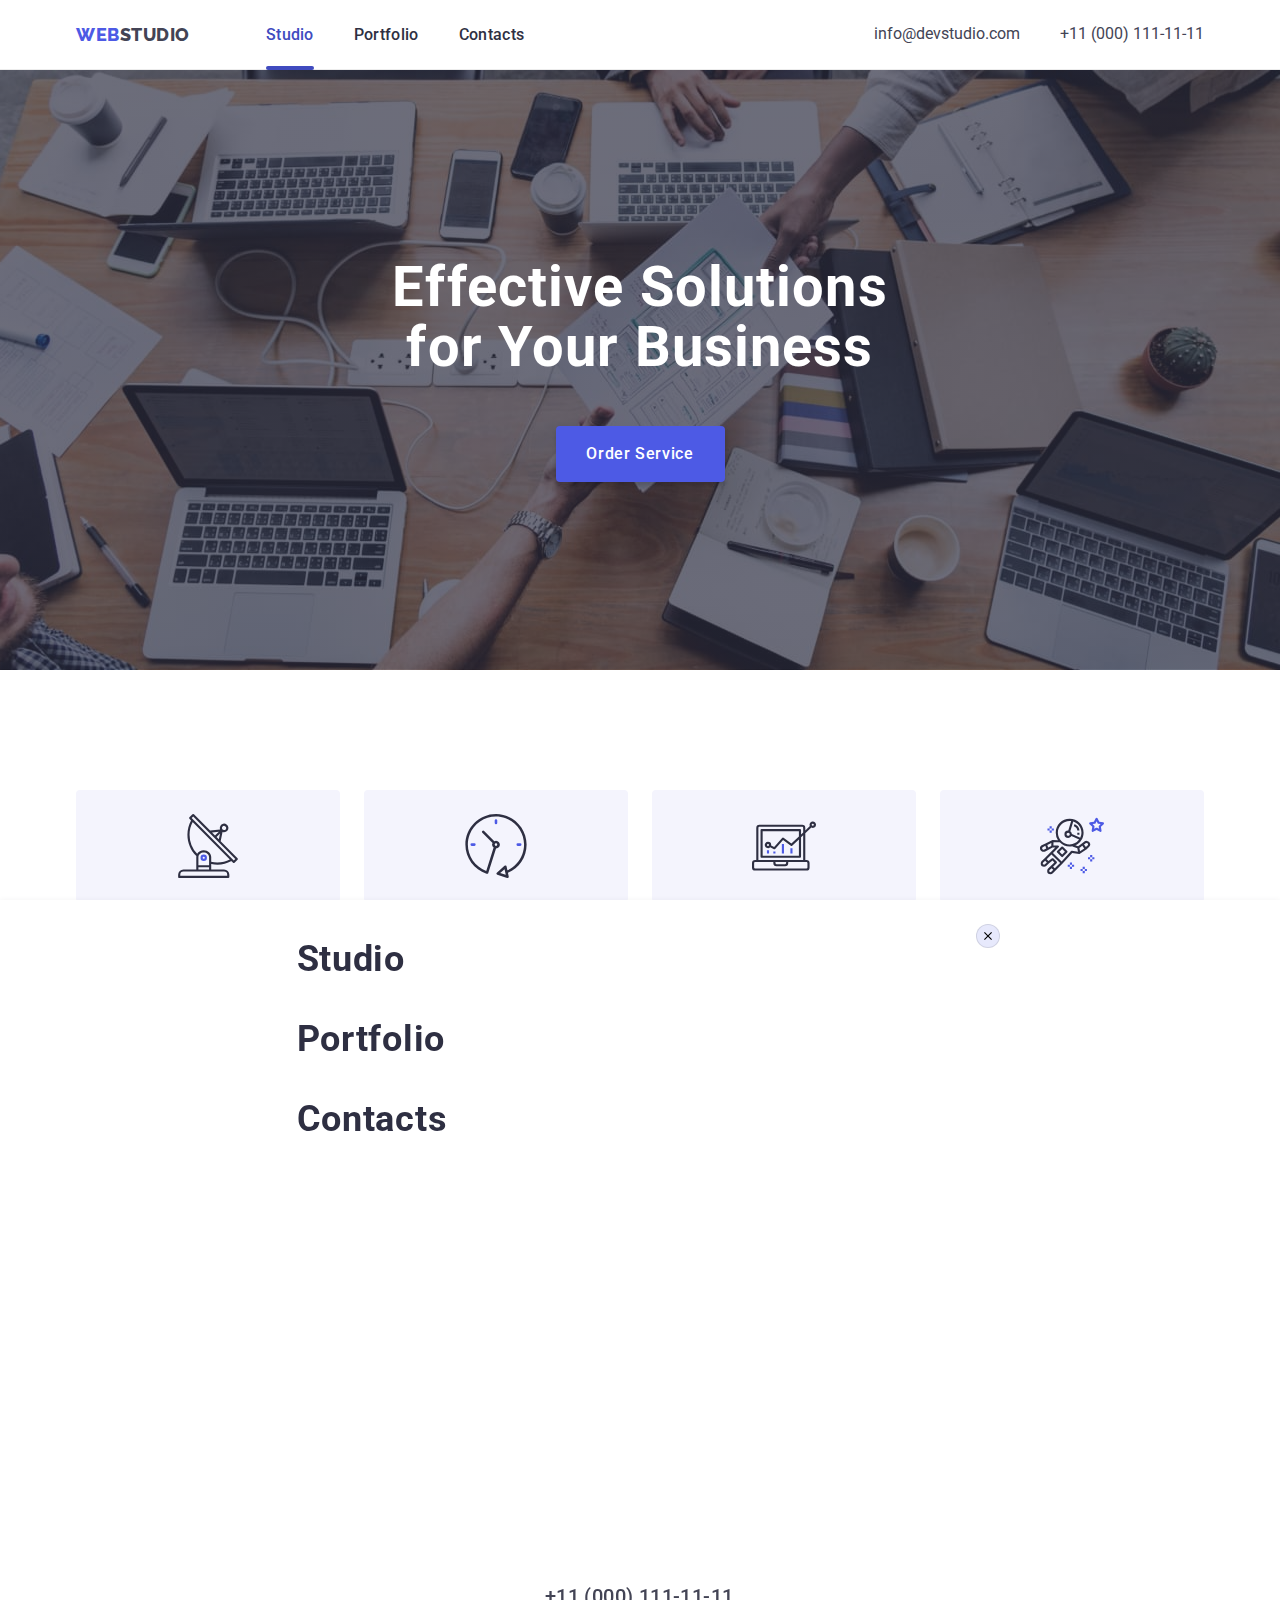
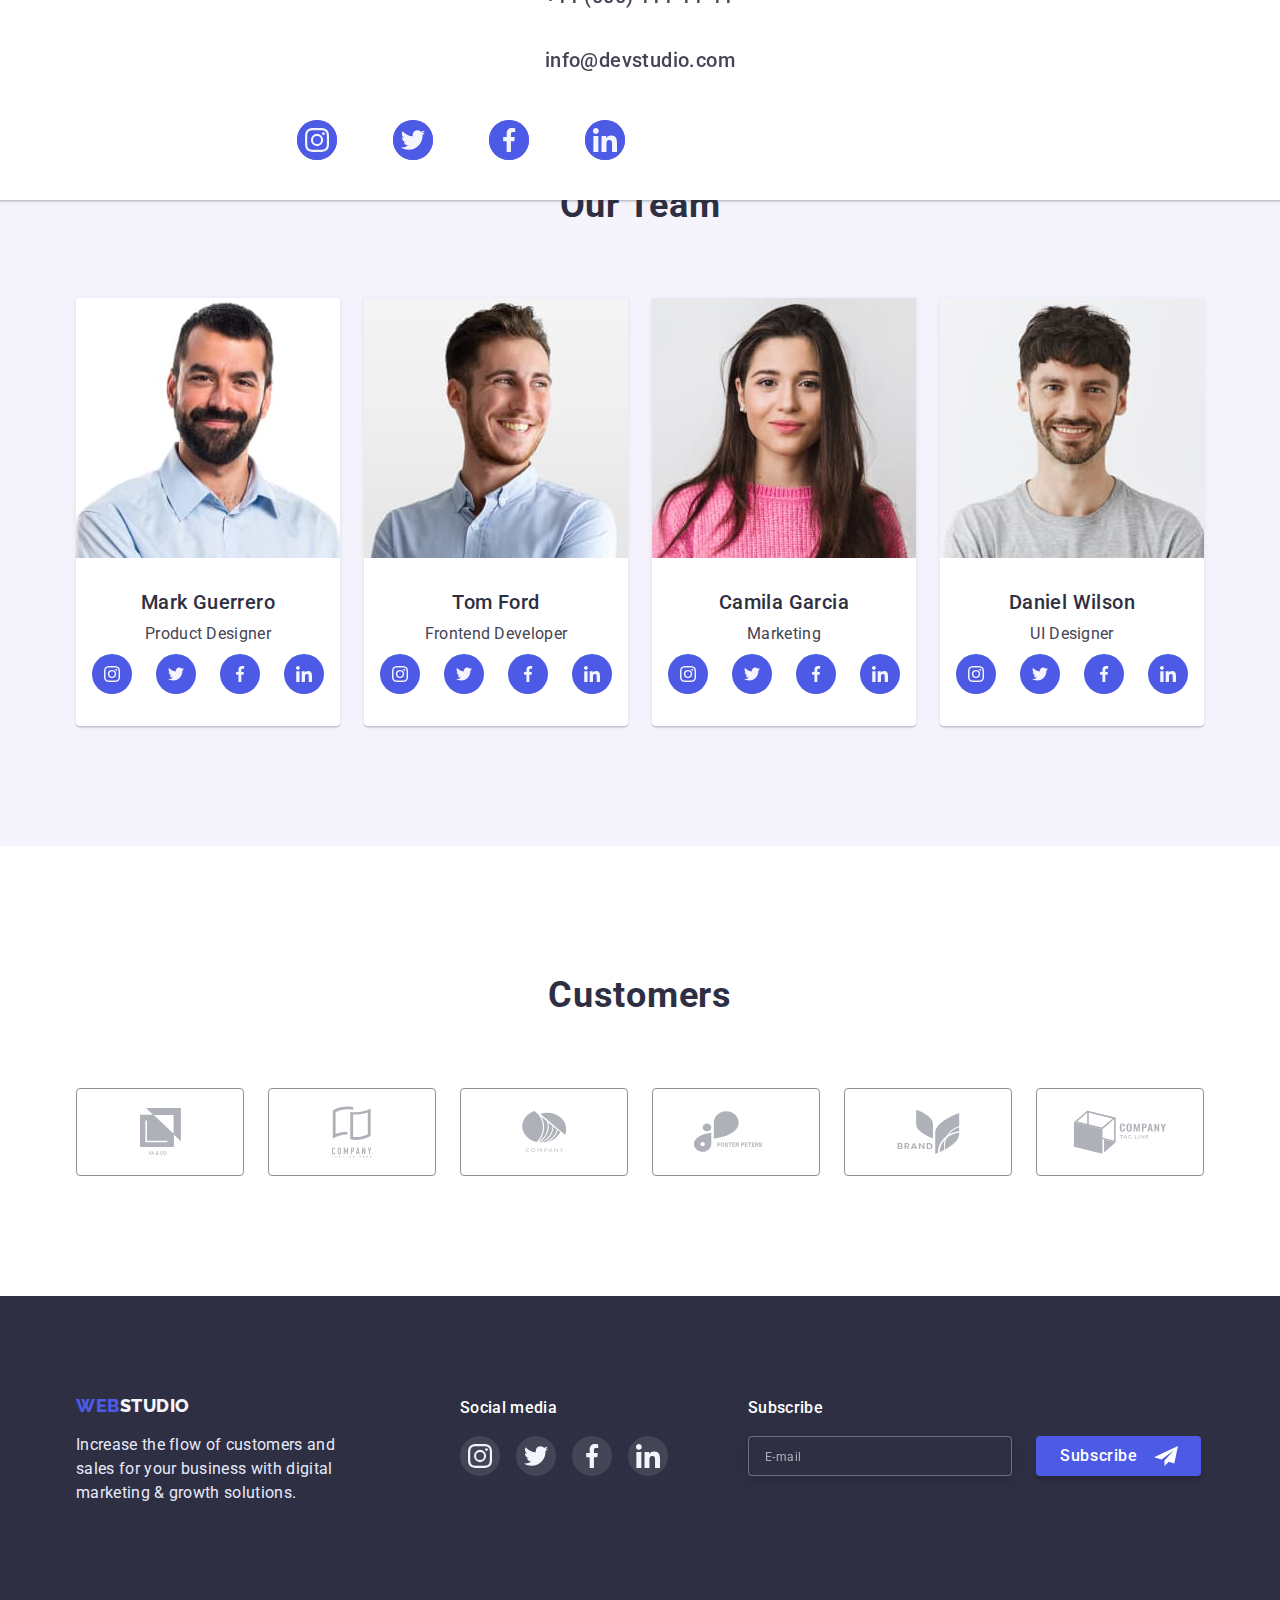
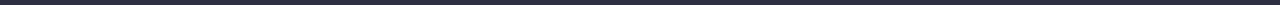
==== index.html @ 36603ae4 "header done" ====
<!DOCTYPE html>
<html lang="en">
  <head>
    <meta charset="UTF-8" />
    <meta http-equiv="X-UA-Compatible" content="IE=edge" />
    <meta name="viewport" content="width=device-width, initial-scale=1.0" />
    <title>WebStudio</title>
    <link rel="preconnect" href="https://fonts.googleapis.com" />
    <link rel="preconnect" href="https://fonts.gstatic.com" crossorigin />
    <link
      href="https://fonts.googleapis.com/css2?family=Raleway:wght@800&family=Roboto:wght@400;500;700;900&display=swap"
      rel="stylesheet"
    />
    <!--Modern-normalize-->
    <link
      rel="stylesheet"
      href="https://cdnjs.cloudflare.com/ajax/libs/modern-normalize/1.1.0/modern-normalize.min.css"
    />
    <!--Custom styles-->
    <link rel="stylesheet" href="./css/styles.css" />
  </head>

  <body>
    <!-- Header section -->
    <header class="header">
      <div class="container-header container">
        <a class="logo" href="./index.html">
          <span class="logo-accent">Web</span>Studio</a
        >
        <nav>
          <ul class="site-nav">
            <li class="item">
              <a href="./index.html" class="nav-link current">Studio</a>
            </li>
            <li class="item">
              <a href="./portfolio.html" class="nav-link">Portfolio</a>
            </li>
            <li class="item">
              <a href="" class="nav-link">Contacts</a>
            </li>
          </ul>
        </nav>
        <address class="address">
          <ul class="address-list">
            <li class="item">
              <a href="mailto:info@devstudio.com" class="address-link"
                >info@devstudio.com</a
              >
            </li>
            <li class="item">
              <a href="tel:+110001111111" class="address-link"
                >+11 (000) 111-11-11</a
              >
            </li>
          </ul>
        </address>
        <!-- mob-menu-button -->
        <button type="button" class="menu-button js-open-menu">
          <svg class="menu-burger-icon" width="32" height="22">
            <use
              href="./images/symbol-defs.svg#icon-charm_menu-hamburger"
            ></use>
          </svg>
        </button>
      </div>
      <!-- mob-menu -->
      <div class="mob-menu js-menu-container">
        <div class="mob-container">
          <button class="modal-close-btn js-close-menu" type="button">
            <svg class="modal-close-btn-icon" width="8" height="8">
              <use href="./images/symbol-defs.svg#icon-close-modal"></use>
            </svg>
          </button>
          <ul class="mob-item-list">
            <li class="mob-item">
              <a
                href="index.html"
                target="_self"
                rel="noreferrer noopener"
                class="mob-link"
                >Studio</a
              >
            </li>
            <li class="mob-item">
              <a
                href="portfolio.html"
                target="_self"
                rel="noreferrer noopener"
                class="mob-link"
                >Portfolio</a
              >
            </li>
            <li class="mob-item">
              <a
                href="#"
                target="_self"
                rel="noreferrer noopener"
                class="mob-link"
                >Contacts</a
              >
            </li>
          </ul>

          <div class="mob-menu-wrap">
            <address class="mob-address">
              <ul class="mob-address-list">
                <li class="mob-address-item">
                  <a class="mob-tel-link" href="tel:+110001111111"
                    >+11 (000) 111-11-11</a
                  >
                </li>
                <li class="mob-address-item">
                  <a class="mob-email-link" href="mailto:info@devstudio.com"
                    >info@devstudio.com</a
                  >
                </li>
              </ul>
            </address>
            <ul class="mob-soc-list">
              <li class="mob-soc-item">
                <a href="" class="mob-soc-link">
                  <svg class="mob-soc-icon" width="24" height="24">
                    <use
                      href="./images/symbol-defs.svg#icon-instagram-big"
                    ></use>
                  </svg>
                </a>
              </li>
              <li class="mob-soc-item">
                <a href="" class="mob-soc-link">
                  <svg class="mob-soc-icon" width="24" height="24">
                    <use href="./images/symbol-defs.svg#icon-twitter-big"></use>
                  </svg>
                </a>
              </li>
              <li class="mob-soc-item">
                <a href="" class="mob-soc-link">
                  <svg class="mob-soc-icon" width="24" height="24">
                    <use
                      href="./images/symbol-defs.svg#icon-facebook-small"
                    ></use></svg
                ></a>
              </li>
              <li class="mob-soc-item">
                <a href="" class="mob-soc-link">
                  <svg class="mob-soc-icon" width="24" height="24">
                    <use
                      href="./images/symbol-defs.svg#icon-linkedin-small"
                    ></use></svg
                ></a>
              </li>
            </ul>
          </div>
        </div>
      </div>
    </header>
    <main>
      <!-- section hero -->
      <section class="hero">
        <h1 class="hero-header">Effective Solutions for Your Business</h1>
        <button class="btn" type="button" data-modal-open>Order Service</button>
      </section>
      <!-- section our advantages -->
      <section class="advantages">
        <div class="container">
          <h2 class="visually-hidden">Our advantages</h2>
          <ul class="advantages-list">
            <li class="item">
              <div class="icons">
                <svg class="advantages-sprite">
                  <use href="./images/symbol-defs.svg#icon-antenna"></use>
                </svg>
              </div>
              <h3 class="subtitle-advantages">Strategy</h3>
              <p class="text-advantages">
                Our goal is to identify the business problem to walk away with
                the perfect and creative solution.
              </p>
            </li>
            <li class="item">
              <div class="icons">
                <svg width="64" height="64">
                  <use href="./images/symbol-defs.svg#icon-clock"></use>
                </svg>
              </div>
              <h3 class="subtitle-advantages">Punctuality</h3>
              <p class="text-advantages">
                Bring the key message to the brand's audience for the best price
                within the shortest possible time.
              </p>
            </li>
            <li class="item">
              <div class="icons">
                <svg width="64" height="64">
                  <use href="./images/symbol-defs.svg#icon-diagram"></use>
                </svg>
              </div>
              <h3 class="subtitle-advantages">Diligence</h3>
              <p class="text-advantages">
                Research and confirm brands that present the strongest digital
                growth opportunities and minimize risk.
              </p>
            </li>
            <li class="item">
              <div class="icons">
                <svg width="64" height="64">
                  <use href="./images/symbol-defs.svg#icon-astronaut"></use>
                </svg>
              </div>
              <h3 class="subtitle-advantages">Technologies</h3>
              <p class="text-advantages">
                Design practice focused on digital experiences. We bring forth a
                deep passion for problem-solving.
              </p>
            </li>
          </ul>
        </div>
      </section>
      <!-- section what are we doing -->
      <section class="occupation">
        <div class="container">
          <h2 class="gallery-title">What are we doing</h2>
          <ul class="occupation-list">
            <li class="item">
              <img
                class="gallery-image"
                src="./images/monitor.jpg"
                alt="Desktop monitor"
                width="360"
                height="300"
              />
            </li>
            <li class="item">
              <img
                class="gallery-image"
                src="./images/mobile-messenger.jpg"
                alt="Mobile messenger correspondence"
                width="360"
                height="300"
              />
            </li>
            <li class="item">
              <img
                class="gallery-item"
                src="./images/mobile-in-hand.jpg"
                alt="Mobile phone with a picture on the screen in a hand"
                width="360"
                height="300"
              />
            </li>
          </ul>
        </div>
      </section>
      <!-- section our team -->
      <!-- social links list-->
      <section class="team">
        <div class="container">
          <h2 class="title-section">Our Team</h2>
          <ul class="team-list">
            <li class="team-link">
              <img
                src="./images/product_designer.jpg"
                alt="Man on the photo"
                width="264"
                height="260"
              />
              <h3 class="subtitle-team">Mark Guerrero</h3>
              <p class="text-team">Product Designer</p>
              <ul class="social-links">
                <li>
                  <a
                    href="https://instagram.com"
                    class="link"
                    aria-label="instagram icon"
                  >
                    <svg class="link-icon" width="16" height="16">
                      <use
                        href="./images/symbol-defs.svg#icon-instagram-big"
                      ></use>
                    </svg>
                  </a>
                </li>
                <li>
                  <a
                    href="https://twitter.com"
                    class="link"
                    aria-label="twitter icon"
                  >
                    <svg class="link-icon" width="16" height="16">
                      <use
                        href="./images/symbol-defs.svg#icon-twitter-big"
                      ></use>
                    </svg>
                  </a>
                </li>
                <li>
                  <a
                    href="https://facebook.com"
                    class="link"
                    aria-label="facebook icon"
                  >
                    <svg class="link-icon" width="16" height="16">
                      <use
                        href="./images/symbol-defs.svg#icon-facebook-big"
                      ></use>
                    </svg>
                  </a>
                </li>
                <li>
                  <a
                    href="https://linkedin.com"
                    class="link"
                    aria-label="linkedin icon"
                  >
                    <svg class="link-icon" width="16" height="16">
                      <use
                        href="./images/symbol-defs.svg#icon-linkedin-big"
                      ></use>
                    </svg>
                  </a>
                </li>
              </ul>
            </li>
            <li class="team-link">
              <img
                src="./images/frontend_developer.jpg"
                alt="Man on the photo"
                width="264"
                height="260"
              />
              <h3 class="subtitle-team">Tom Ford</h3>
              <p class="text-team">Frontend Developer</p>
              <ul class="social-links">
                <li>
                  <a
                    href="https://instagram.com"
                    class="link"
                    aria-label="instagram icon"
                  >
                    <svg class="link-icon" width="16" height="16">
                      <use
                        href="./images/symbol-defs.svg#icon-instagram-big"
                      ></use>
                    </svg>
                  </a>
                </li>
                <li>
                  <a
                    href="https://twitter.com"
                    class="link"
                    aria-label="twitter icon"
                  >
                    <svg class="link-icon" width="16" height="16">
                      <use
                        href="./images/symbol-defs.svg#icon-twitter-big"
                      ></use>
                    </svg>
                  </a>
                </li>
                <li>
                  <a
                    href="https://facebook.com"
                    class="link"
                    aria-label="facebook icon"
                  >
                    <svg class="link-icon" width="16" height="16">
                      <use
                        href="./images/symbol-defs.svg#icon-facebook-big"
                      ></use>
                    </svg>
                  </a>
                </li>
                <li>
                  <a
                    href="https://linkedin.com"
                    class="link"
                    aria-label="linkedin icon"
                  >
                    <svg class="link-icon" width="16" height="16">
                      <use
                        href="./images/symbol-defs.svg#icon-linkedin-big"
                      ></use>
                    </svg>
                  </a>
                </li>
              </ul>
            </li>
            <li class="team-link">
              <img
                src="./images/marketing.jpg"
                alt="Woman on the photo"
                width="264"
                height="260"
              />
              <h3 class="subtitle-team">Camila Garcia</h3>
              <p class="text-team">Marketing</p>
              <ul class="social-links">
                <li>
                  <a
                    href="https://instagram.com"
                    class="link"
                    aria-label="instagram icon"
                  >
                    <svg class="link-icon" width="16" height="16">
                      <use
                        href="./images/symbol-defs.svg#icon-instagram-big"
                      ></use>
                    </svg>
                  </a>
                </li>
                <li>
                  <a
                    href="https://twitter.com"
                    class="link"
                    aria-label="twitter icon"
                  >
                    <svg class="link-icon" width="16" height="16">
                      <use
                        href="./images/symbol-defs.svg#icon-twitter-big"
                      ></use>
                    </svg>
                  </a>
                </li>
                <li>
                  <a
                    href="https://facebook.com"
                    class="link"
                    aria-label="facebook icon"
                  >
                    <svg class="link-icon" width="16" height="16">
                      <use
                        href="./images/symbol-defs.svg#icon-facebook-big"
                      ></use>
                    </svg>
                  </a>
                </li>
                <li>
                  <a
                    href="https://linkedin.com"
                    class="link"
                    aria-label="linkedin icon"
                  >
                    <svg class="link-icon" width="16" height="16">
                      <use
                        href="./images/symbol-defs.svg#icon-linkedin-big"
                      ></use>
                    </svg>
                  </a>
                </li>
              </ul>
            </li>
            <li class="team-link">
              <img
                src="./images/ui_designer.jpg"
                alt="Man on the photo"
                width="264"
                height="260"
              />
              <h3 class="subtitle-team">Daniel Wilson</h3>
              <p class="text-team">UI Designer</p>
              <ul class="social-links">
                <li>
                  <a
                    href="https://instagram.com"
                    class="link"
                    aria-label="instagram icon"
                  >
                    <svg class="link-icon" width="16" height="16">
                      <use
                        href="./images/symbol-defs.svg#icon-instagram-big"
                      ></use>
                    </svg>
                  </a>
                </li>
                <li>
                  <a
                    href="https://twitter.com"
                    class="link"
                    aria-label="twitter icon"
                  >
                    <svg class="link-icon" width="16" height="16">
                      <use
                        href="./images/symbol-defs.svg#icon-twitter-big"
                      ></use>
                    </svg>
                  </a>
                </li>
                <li>
                  <a
                    href="https://facebook.com"
                    class="link"
                    aria-label="facebook icon"
                  >
                    <svg class="link-icon" width="16" height="16">
                      <use
                        href="./images/symbol-defs.svg#icon-facebook-big"
                      ></use>
                    </svg>
                  </a>
                </li>
                <li>
                  <a
                    href="https://linkedin.com"
                    class="link"
                    aria-label="linkedin icon"
                  >
                    <svg class="link-icon" width="16" height="16">
                      <use
                        href="./images/symbol-defs.svg#icon-linkedin-big"
                      ></use>
                    </svg>
                  </a>
                </li>
              </ul>
            </li>
          </ul>
        </div>
      </section>
      <!-- customers -->
      <section class="customers">
        <div class="container">
          <h2 class="title-section">Customers</h2>
          <ul class="customers-list">
            <li class="customers-image">
              <a href="" class="customers-link">
                <svg class="customers-logo" width="41" height="46.97">
                  <use href="./images/symbol-defs.svg#icon-customer1"></use>
                </svg>
              </a>
            </li>
            <li class="customers-image">
              <a href="" class="customers-link">
                <svg class="customers-logo" width="40" height="52">
                  <use href="./images/symbol-defs.svg#icon-customer2"></use>
                </svg>
              </a>
            </li>
            <li class="customers-image">
              <a href="" class="customers-link">
                <svg class="customers-logo" width="44" height="41">
                  <use href="./images/symbol-defs.svg#icon-customer3"></use>
                </svg>
              </a>
            </li>
            <li class="customers-image">
              <a href="" class="customers-link">
                <svg class="customers-logo" width="84" height="41">
                  <use href="./images/symbol-defs.svg#icon-customer4"></use>
                </svg>
              </a>
            </li>
            <li class="customers-image">
              <a href="" class="customers-link">
                <svg class="customers-logo" width="63" height="45">
                  <use href="./images/symbol-defs.svg#icon-customer5"></use>
                </svg>
              </a>
            </li>
            <li class="customers-image">
              <a href="" class="customers-link">
                <svg class="customers-logo" width="94" height="44">
                  <use href="./images/symbol-defs.svg#icon-customer6"></use>
                </svg>
              </a>
            </li>
          </ul>
        </div>
      </section>
    </main>
    <!-- Footer area -->
    <footer class="footer">
      <div class="footer-container">
        <div class="logo-container">
          <a class="footer-logo" href="./index.html">
            <span class="logo-accent">Web</span>Studio</a
          >
          <p class="footer-text">
            Increase the flow of customers and sales for your business with
            digital marketing & growth solutions.
          </p>
        </div>
        <div class="footer-social">
          <p class="social-title">Social media</p>
          <ul class="social-icons">
            <li class="social-item">
              <a href="" class="social-link" aria-label="instagram icon"
                ><svg class="social-icon" width="24" height="24">
                  <use
                    href="./images/symbol-defs.svg#icon-instagram-small"
                  ></use></svg
              ></a>
            </li>
            <li class="social-item">
              <a href="" class="social-link" aria-label="twitter icon"
                ><svg class="social-icon" width="24" height="24">
                  <use
                    href="./images/symbol-defs.svg#icon-twitter-small"
                  ></use></svg
              ></a>
            </li>
            <li class="social-item">
              <a href="" class="social-link" aria-label="facebook icon"
                ><svg class="social-icon" width="24" height="24">
                  <use
                    href="./images/symbol-defs.svg#icon-facebook-small"
                  ></use></svg
              ></a>
            </li>
            <li class="social-item">
              <a href="" class="social-link" aria-label="linkedin icon"
                ><svg class="social-icon" width="24" height="24">
                  <use
                    href="./images/symbol-defs.svg#icon-linkedin-small"
                  ></use></svg
              ></a>
            </li>
          </ul>
        </div>
        <div class="footer-subscribe">
          <p class="subscribe-title">Subscribe</p>
          <form class="footer-subscribe-form">
            <input
              type="email"
              class="footer-subscribe-form-input"
              placeholder="E-mail"
            />
            <button type="submit" class="footer-subscribe-form-button">
              Subscribe
              <svg class="footer-submit-btn-icon" width="24" height="24">
                <use href="./images/symbol-defs.svg#icon-footer-btn-icon"></use>
              </svg>
            </button>
          </form>
        </div>
      </div>
    </footer>
    <div class="backdrop is-hidden" data-modal>
      <div class="modal">
        <button type="button" class="modal-close-btn" data-modal-close>
          <svg class="modal-close-btn-icon" width="8" height="8">
            <use href="./images/symbol-defs.svg#icon-close-modal"></use>
          </svg>
        </button>
        <p class="modal-heading">
          Leave your contacts and we will call you back
        </p>
        <form class="modal-form">
          <label class="modal-form-field">
            <span class="modal-form-input-desc">Name</span>
            <span class="modal-form-input-wrapper">
              <input
                type="text"
                name="user_name"
                class="modal-form-input"
                required
                pattern="[a-zA-Z]+"
                minlength="2"
              />
              <svg class="modal-form-input-icon" width="18" height="18">
                <use href="./images/symbol-defs.svg#icon-person-icon"></use>
              </svg>
            </span>
          </label>
          <label class="modal-form-field">
            <span class="modal-form-input-desc">Phone</span>
            <span class="modal-form-input-wrapper">
              <input
                type="tel"
                name="user_phone"
                class="modal-form-input"
                required
                pattern="[0-9]{3}-[0-9]{3}-[0-9]{2}-[0-9]{2}"
                title="xxx-xxx-xx-xx"
              />
              <svg class="modal-form-input-icon" width="18" height="24">
                <use href="./images/symbol-defs.svg#icon-phone-icon"></use>
              </svg>
            </span>
          </label>
          <label class="modal-form-field">
            <span class="modal-form-input-desc">Email</span>
            <span class="modal-form-input-wrapper">
              <input
                type="email"
                name="user_email"
                class="modal-form-input"
                required
              />
              <svg class="modal-form-input-icon" width="18" height="24">
                <use href="./images/symbol-defs.svg#icon-email"></use>
              </svg>
            </span>
          </label>
          <label class="modal-form-field">
            <span class="modal-form-input-desc">Comment</span>
            <textarea
              name="user_message"
              class="modal-form-message"
              placeholder="Text input"
            ></textarea>
          </label>
          <input
            id="user-policy"
            type="checkbox"
            name="user_policy"
            class="modal-form-check visually-hidden"
          />
          <label for="user-policy" class="modal-form-check-desc"
            >I accept the terms and conditions of the&nbsp;<a
              href=""
              class="privacy-policy"
              >Privacy Policy</a
            ></label
          >
          <button type="submit" class="modal-form-submit">Send</button>
        </form>
      </div>
    </div>

    <script src="./js/modal.js"></script>
    <script src="./js/mobile-menu.js"></script>
  </body>
</html>
---- css/styles.css ----
:root {
  --primary-bg-color: #ffffff;
  --secondary-bg-color: #4d5ae5;
  --color-main-text: #434455;
  --color-secondary-text: #2e2f42;
  --accent: #404bbf;
  --color-bg-team: #f5f4fd;
  --color-footer-logo: #f4f4fd;
  --color-footer-text: #e7e9fc;
  --border-customers-color: #8e8f99;
  --customers-logo-color: #afb1b8;
  --transition-duration-and-func: 250ms cubic-bezier(0.4, 0, 0.2, 1);
}

/* General formatting */

body {
  background-color: var(--primary-bg-color);
  color: var(--color-main-text);
  font-family: "Roboto", sans-serif;
  font-style: normal;
  font-size: 16px;
}

ul,
ol {
  padding: 0;
  margin: 0;
  list-style: none;
}

a {
  text-decoration: none;
}

button {
  cursor: pointer;
}

.container {
  min-width: 320px;
  margin-right: auto;
  margin-left: auto;
  justify-content: space-between;
  padding-left: 15px;
  padding-right: 15px;
}

@media screen and (min-width: 768px) {
  .container {
    max-width: 768px;
  }
}

@media screen and (min-width: 1200px) {
  .container {
    max-width: 1158px;
  }
}

/* Logo */
.logo {
  margin-right: 76px;

  color: var(--color-main-text);
  font-family: "Raleway", sans-serif;
  font-weight: 800;
  font-size: 18px;
  line-height: 1.33;
  letter-spacing: 0.03em;
  text-transform: uppercase;
}

.logo-accent {
  color: var(--secondary-bg-color);
}

/* Header */

.header {
  border-bottom: 1px solid #ececec;
  box-shadow: 0px 2px 1px rgba(46, 47, 66, 0.08),
    0px 1px 1px rgba(46, 47, 66, 0.16), 0px 1px 6px rgba(46, 47, 66, 0.08);
}

.container-header {
  display: flex;
  align-items: center;
}

/* Nav */

.site-nav {
  display: flex;
  gap: 40px;
}

@media screen and (min-width: 320px) and (max-width: 767px) {
  .site-nav {
    display: none;
  }
}

.nav-link {
  display: block;
  padding-top: 24px;
  padding-bottom: 24px;

  color: var(--color-secondary-text);
  font-weight: 500;
  line-height: 1.33;
  letter-spacing: 0.02em;
  transition: color var(--transition-duration-and-func);
}

.nav-link:hover,
.nav-link:focus {
  color: var(--accent);
}

.nav-link.current {
  color: var(--accent);
  position: relative;
}

.nav-link.current::after {
  content: "";
  position: absolute;
  display: block;
  bottom: -1px;

  width: 100%;
  height: 4px;
  border-radius: 2px;
  background-color: var(--accent);
}

@media screen and (min-width: 768px) {
  address {
    margin-left: 118px;
  }
}

@media screen and (min-width: 1200px) {
  address {
    margin-left: auto;
  }
}

.address-list {
  display: flex;
  gap: 40px;
}

@media screen and (min-width: 320px) and (max-width: 767px) {
  .address-list {
    display: none;
  }
}

@media screen and (min-width: 768px) {
  .address-list {
    flex-wrap: wrap;
    gap: 4px;
  }
}

@media screen and (min-width: 1200px) {
  .address-list {
    gap: 40px;
  }
}

.address-link {
  font-style: normal;
  color: var(--color-main-text);
  transition: color var(--transition-duration-and-func);
}
.address-link:hover,
.address-link:focus {
  color: var(--accent);
}

/* Mob menu button */

.menu-button {
  padding-top: 24px;
  padding-bottom: 24px;
  background-color: transparent;
  border: none;
}

@media screen and (min-width: 768px) {
  .menu-button {
    display: none;
  }
}

.menu-burger-icon {
  stroke: var(--color-secondary-text);
}

.mob-menu {
  position: fixed;
  top: 0;
  left: 0;
  width: 100%;
  height: 100vh;
  z-index: 1;
  overflow-y: auto;
  background-color: var(--primary-bg-color);
  box-shadow: 0px 2px 1px rgba(46, 47, 66, 0.08),
    0px 1px 1px rgba(46, 47, 66, 0.16), 0px 1px 6px rgba(46, 47, 66, 0.08);
  transition: var(--transition-duration-and-func);
  transform: translatey(100%);
}

.mob-menu.is-open {
  transform: translatey(0);
}

.mob-container {
  height: 100%;
  width: 100%;
  max-width: 767px;

  padding-left: 40px;
  padding-right: 40px;
  padding-top: 40px;
  padding-bottom: 40px;
  display: flex;
  flex-direction: column;
  justify-content: space-between;
  overflow-y: auto;
  margin: 0 auto;
  position: relative;
}

.mob-item-list {
  display: flex;
  flex-direction: column;
  gap: 40px;
}

.mob-link {
  font-weight: 700;
  font-size: 36px;
  line-height: 1.11em;
  letter-spacing: 0.02em;
  color: var(--color-secondary-text);
}

.mob-link:hover,
.mob-link:focus {
  color: var(--accent);
}

.mob-menu-wrap {
  display: flex;
  flex-wrap: wrap;
  flex-direction: column;
  gap: 48px;
}

.mob-address {
  margin-right: auto;
}
.mob-address-list {
  display: flex;
  flex-direction: column;
  gap: 40px;
}

.mob-email-link,
.mob-tel-link {
  font-style: normal;
  font-weight: 500;
  font-size: 20px;
  line-height: 1.2em;
  letter-spacing: 0.02em;
  color: var(--color-main-text);
  transition: transform var(--transition-duration-and-func),
    color var(--transition-duration-and-func),
    font-weight var(--transition-duration-and-func),
    font-size var(--transition-duration-and-func);
}

.mob-tel-link:hover,
.mob-tel-link:focus,
.mob-tel-link:active,
.mob-email-link:hover,
.mob-email-link:focus,
.mob-email-link:active {
  transform: scale(2.2 2.2);
  color: var(--secondary-bg-color);
  font-weight: 700;
  font-size: 36px;
  line-height: 1.11em;
}

.mob-soc-list {
  display: flex;
  gap: 56px;
}

.mob-soc-item {
  background-color: var(--secondary-bg-color);
  width: 40px;
  height: 40px;
  border-radius: 50%;
}

.mob-soc-link {
  display: flex;
  justify-content: center;
  align-items: center;
  width: 100%;
  height: 100%;
  border-radius: 50%;
  background-color: var(--secondary-bg-color);
  fill: var(--color-footer-logo);
  transition: background-color var(--transition-duration-and-func);
}

.mob-soc-icon {
  fill: var(--color-footer-logo);
}

.mob-soc-link:hover,
.mob-soc-link:focus,
.mob-soc-link:active {
  background-color: var(--accent);
}

/* Section hero */
.hero {
  padding: 188px 0;
  margin-right: auto;
  margin-left: auto;
  text-align: center;
  max-width: 1440px;
  background-position: center;
  background-size: cover;
  background-image: linear-gradient(
      rgba(46, 47, 66, 0.7),
      rgba(46, 47, 66, 0.7)
    ),
    url(../images/people-office.jpg);
}

.hero-header {
  margin-top: 0;
  margin-bottom: 48px;
  margin-left: auto;
  margin-right: auto;
  width: 496px;
  font-weight: 700;
  font-size: 56px;
  line-height: 1.07;
  text-align: center;
  letter-spacing: 0.02em;
  color: var(--primary-bg-color);
}

.btn {
  border: none;
  border-radius: 4px;
  width: 169px;
  height: 56px;

  box-shadow: 0px 4px 4px rgba(0, 0, 0, 0.15);
  background-color: var(--secondary-bg-color);
  color: var(--primary-bg-color);

  font-family: "Roboto", sans-serif;
  font-weight: 500;
  font-size: 16px;
  line-height: 1.33;
  letter-spacing: 0.04em;
  transition: background-color var(--transition-duration-and-func);
}

.btn:hover,
.btn:focus {
  background-color: var(--accent);
}

/* Our advantages section style */
.advantages {
  padding-top: 120px;
}

.visually-hidden {
  position: absolute;
  white-space: nowrap;
  width: 1px;
  height: 1px;
  overflow: hidden;
  border: 0;
  padding: 0;
  clip: rect(0 0 0 0);
  clip-path: inset(50%);
  margin: -1px;
}

.advantages-list {
  display: flex;
}

.advantages-list > .item {
  flex-basis: calc((100% - 72px) / 4);
  display: flex;
  flex-direction: column;
}

.icons {
  display: flex;
  justify-content: center;
  padding-top: 24px;
  padding-bottom: 24px;
  border-radius: 4px;
  background-color: var(--color-footer-logo);
}

.advantages-sprite {
  width: 64px;
  height: 64px;
}

.subtitle-advantages {
  margin-top: 8px;
  margin-bottom: 8px;
  font-weight: 500;
  font-size: 20px;
  line-height: 1.2;
  letter-spacing: 0.02em;
  color: var(--color-secondary-text);
}

.text-advantages {
  margin: 0;
  line-height: 1.5;
  letter-spacing: 0.02em;
}

.advantages-list .item + .item {
  margin-left: 24px;
}

/* Section what are we doing */

.occupation {
  padding-top: 120px;
  padding-bottom: 120px;
}

.gallery-title {
  margin-top: 0;
  margin-bottom: 72px;

  font-weight: 700;
  font-size: 36px;
  line-height: 1.11;
  color: var(--color-secondary-text);
  text-align: center;
  text-transform: capitalize;
}

img {
  display: block;
  max-width: 100%;
  height: auto;
}

.occupation-list {
  display: flex;
}

.occupation-list .item + .item {
  margin-left: 24px;
}

/* Section our team  */
.team {
  padding-top: 120px;
  padding-bottom: 120px;
  background-color: var(--color-bg-team);
}

.title-section {
  margin-top: 0;
  margin-bottom: 72px;

  font-weight: 700;
  font-size: 36px;
  line-height: 1.11;
  letter-spacing: 0.02em;
  text-align: center;
  text-transform: capitalize;
  color: var(--color-secondary-text);
}

.team-list {
  display: flex;
}

.team-link {
  padding-bottom: 32px;
  border-radius: 0px 0px 4px 4px;
  background-color: var(--primary-bg-color);
  box-shadow: 0px 1px 6px rgba(46, 47, 66, 0.08),
    0px 1px 1px rgba(46, 47, 66, 0.16), 0px 2px 1px rgba(46, 47, 66, 0.08);
}

.team-link:not(:last-child) {
  margin-right: 24px;
}

.subtitle-team {
  margin-top: 32px;
  margin-bottom: 8px;
  font-weight: 500;
  font-size: 20px;
  line-height: 1.2;
  letter-spacing: 0.02em;
  text-align: center;
  color: var(--color-secondary-text);
}

.text-team {
  margin-top: 0;
  margin-bottom: 0;
  text-align: center;
  line-height: 1.5;
  letter-spacing: 0.02em;
}

/* social links list */

.social-links {
  display: flex;
  justify-content: center;
  margin-top: 8px;
}

.social-links .link {
  display: flex;
  align-items: center;
  justify-content: center;
  width: 40px;
  height: 40px;
  border-radius: 50%;

  background-color: var(--secondary-bg-color);
  transition: background-color var(--transition-duration-and-func);
}

.social-links > li {
  margin-right: 24px;
}

.social-links > li:last-child {
  margin-right: 0;
}

.social-links .link:hover,
.social-links .link:focus {
  background-color: var(--accent);
}

/* customers */

.customers {
  padding-top: 130px;
  padding-bottom: 120px;
}

.customers-list {
  display: flex;
}

.customers-image {
  display: flex;
}

.customers-image:not(:last-child) {
  margin-right: 24px;
}

.customers-link {
  display: flex;
  justify-content: center;
  align-items: center;
  fill: var(--customers-logo-color);
  width: 168px;
  height: 88px;
  border: 1px solid var(--border-customers-color);
  border-radius: 4px;
  transition: fill var(--transition-duration-and-func),
    border-color var(--transition-duration-and-func);
}

.customer-logo {
  fill: #afb1b8;
}

.customers-list .customers-link:hover,
.customers-list .customers-link:focus {
  fill: var(--accent);
  border-color: var(--accent);
}

/* Footer */
.footer {
  padding-top: 100px;
  padding-bottom: 100px;
  background-color: var(--color-secondary-text);
}

.footer-container {
  display: flex;
  width: 1158px;
  margin-right: auto;
  margin-left: auto;
  padding-left: 15px;
  padding-right: 15px;
}

.logo-container {
  display: flex;
  flex-direction: column;
}
.footer-logo {
  margin-bottom: 16px;
  color: var(--color-footer-logo);
  font-family: "Raleway", sans-serif;
  font-style: normal;
  font-weight: 800;
  font-size: 18px;
  line-height: 1.16;
  align-items: center;
  letter-spacing: 0.03em;
  text-transform: uppercase;
}

.footer-text {
  margin-top: 0;
  margin-bottom: 0;
  width: 264px;
  color: var(--color-footer-text);
  line-height: 1.5;
  letter-spacing: 0.02em;
}

.footer-social {
  margin-left: 120px;
  width: 208px;
}

.social-title {
  margin-top: 0;
  margin-bottom: 16px;
  font-weight: 500;
  line-height: 1.5;
  letter-spacing: 0.02em;
  color: var(--primary-bg-color);
}

.social-icons {
  display: flex;
}

.social-item {
  display: flex;
}

.social-link {
  display: flex;
  align-items: center;
  justify-content: center;
  width: 40px;
  height: 40px;
  border-radius: 50%;
  background-repeat: no-repeat;
  background-position: center;
  background-color: rgba(255, 255, 255, 0.1);
  transition: background-color var(--transition-duration-and-func);
}

.social-icons .social-link:hover,
.social-icons .social-link:focus {
  background-color: #31d0aa;
}

.social-item:not(:last-child) {
  margin-right: 16px;
}

/* modal window */

.backdrop {
  position: fixed;
  top: 0;
  z-index: 100;
  width: 100%;
  height: 100%;
  background-color: rgba(46, 47, 66, 0.4);

  transition: opacity var(--transition-duration-and-func),
    visibility var(--transition-duration-and-func);
}

.modal {
  position: absolute;
  top: 50%;
  left: 50%;
  padding: 72px 24px 24px 24px;
  transform: translate(-50%, -50%);
  width: 408px;
  height: 584px;
  background-color: #fcfcfc;
  box-shadow: 0px 1px 1px rgba(0, 0, 0, 0.14), 0px 1px 3px rgba(0, 0, 0, 0.12),
    0px 2px 1px rgba(0, 0, 0, 0.2);
  border-radius: 4px;
}

.backdrop.is-hidden {
  opacity: 0;
  visibility: hidden;
  pointer-events: none;
}

.modal-close-btn {
  position: absolute;
  top: 24px;
  right: 24px;
  display: flex;
  align-items: center;
  justify-content: center;
  width: 24px;
  height: 24px;
  border-radius: 50%;
  padding: 0;
  transition: background-color var(--transition-duration-and-func);
  background-color: var(--color-footer-text);
  border: 1px solid rgba(0, 0, 0, 0.1);
}

.modal-close-btn:hover,
.modal-close-btn:focus {
  border-color: var(--accent);
  background-color: var(--accent);
}

.modal-close-btn-icon {
  transition: fill var(--transition-duration-and-func);
}

.modal-close-btn:hover .modal-close-btn-icon,
.modal-close-btn:focus .modal-close-btn-icon {
  fill: var(--primary-bg-color);
}

/* modal form */

.modal-heading {
  margin-top: 0;
  margin-bottom: 16px;
  font-weight: 500;
  line-height: 1.5;
  text-align: center;
  letter-spacing: 0.02em;
  color: var(--color-secondary-text);
}

.modal-form {
  display: flex;
  flex-direction: column;
}

.modal-form-field {
  margin-bottom: 8px;
}

.modal-form-field:nth-child(4) {
  margin-bottom: 16px;
}

.modal-form-input-desc {
  display: block;
  margin-bottom: 4px;
  font-weight: 400;
  font-size: 12px;
  letter-spacing: 0.04em;
  color: var(--border-customers-color);
}

.modal-form-input {
  width: 100%;
  height: 40px;
  border: 1px solid rgba(33, 33, 33, 0.2);
  border-radius: 4px;
  padding-left: 38px;
  font-size: 12px;

  transition: border-color var(--transition-duration-and-func);
}

.modal-form-input:focus {
  outline: none;
  border-color: var(--secondary-bg-color);
}

.modal-form-input:focus + .modal-form-input-icon {
  fill: var(--secondary-bg-color);
}

.modal-form-input-wrapper {
  display: block;
  position: relative;
}

.modal-form-input-icon {
  display: block;
  position: absolute;
  top: 50%;
  left: 16px;
  transform: translateY(-50%);
  transition: fill var(--transition-duration-and-func);
}

.modal-form-message {
  height: 120px;
  width: 100%;
  display: block;
  padding: 8px 16px;
  resize: none;
  border: 1px solid rgba(33, 33, 33, 0.2);
  border-radius: 4px;
  transition: border-color var(--transition-duration-and-func);
}

.modal-form-message:focus {
  outline: none;
  border-color: var(--secondary-bg-color);
}

.modal-form-message::placeholder {
  padding-top: 8px;
  font-weight: 400;
  font-size: 12px;
  line-height: 1.17px;
  letter-spacing: 0.04em;
  color: rgba(117, 117, 117, 0.5);
}

.modal-form-check-desc::before {
  display: block;
  content: "";
  width: 16px;
  height: 16px;
  margin-right: 8px;
  border: 1.25px solid var(--color-secondary-text);
  border-radius: 2px;
  color: var(--color-secondary-text);
  cursor: pointer;
}

.modal-form-check:checked + .modal-form-check-desc::before {
  background-color: var(--accent);
  background-image: url(../images/check-mark.svg);
  border: none;
}

.modal-form-check:focus + .modal-form-check-desc::before {
  border-color: var(--accent);
}

.modal-form-check-desc {
  display: flex;
  align-items: center;
  margin-bottom: 24px;
  font-weight: 400;
  font-size: 12px;
  line-height: 1.17;
  letter-spacing: 0.04em;
  color: #757575;
}

.privacy-policy {
  line-height: 1.33;
  text-decoration-line: underline;
  color: var(--secondary-bg-color);
}

.modal-form-submit {
  align-self: center;
  border: none;
  border-radius: 4px;
  width: 169px;
  height: 56px;

  box-shadow: 0px 4px 4px rgba(0, 0, 0, 0.15);
  background-color: var(--secondary-bg-color);
  color: var(--primary-bg-color);

  font-family: "Roboto", sans-serif;
  font-weight: 500;
  font-size: 16px;
  line-height: 1.33;
  letter-spacing: 0.04em;
  transition: background-color var(--transition-duration-and-func);
}

.modal-form-submit:hover,
.modal-form-submit:focus {
  background-color: var(--accent);
}

.footer-subscribe {
  margin-left: 80px;
}

.footer-subscribe-form {
  display: flex;
}

.subscribe-title {
  margin-top: 0;
  margin-bottom: 16px;

  font-weight: 500;
  line-height: 1.5;
  letter-spacing: 0.02em;
  color: var(--primary-bg-color);
}

.footer-subscribe-form-input {
  padding-left: 16px;
  width: 264px;
  height: 40px;
  border: 1px solid rgba(255, 255, 255, 0.3);
  filter: drop-shadow(0px 4px 4px rgba(0, 0, 0, 0.15));
  border-radius: 4px;
  background-color: var(--color-secondary-text);
  color: var(--primary-bg-color);
}

.footer-subscribe-form-input::placeholder {
  font-weight: 400;
  font-size: 12px;
  line-height: 2;
  letter-spacing: 0.04em;
  color: rgba(255, 255, 255, 0.6);
}

.footer-subscribe-form-input:focus {
  outline: none;
  border-color: var(--secondary-bg-color);
}

.footer-subscribe-form-button {
  border: none;
  border-radius: 4px;

  width: 165px;
  height: 40px;
  margin-left: 24px;
  display: flex;
  align-items: center;
  padding: 8px 8px 8px 24px;
  gap: 16px;

  font-weight: 500;
  line-height: 1.5;
  letter-spacing: 0.04em;
  box-shadow: 0px 4px 4px rgba(0, 0, 0, 0.15);
  background-color: var(--secondary-bg-color);
  color: var(--primary-bg-color);
  transition: background-color var(--transition-duration-and-func);
}

.footer-subscribe-form-button:hover,
.footer-subscribe-form-button:focus {
  background-color: var(--accent);
}

.footer-submit-btn-icon {
  fill: var(--primary-bg-color);
}

/* Portfolio.html */

/* Main content of the site */
.section-portfolio {
  padding-top: 96px;
  padding-bottom: 120px;
}

.btn-list {
  display: flex;
  justify-content: center;
  flex-wrap: nowrap;
  margin-bottom: 72px;
}

.button {
  padding: 12px 24px;
  color: var(--secondary-bg-color);
  background-color: #f4f4fd;
  border: 1px solid #e7e9fc;
  border-radius: 4px;

  font-family: "Roboto", sans-serif;
  font-weight: 500;
  font-size: 16px;
  line-height: 1.5;
  letter-spacing: 0.04em;
  text-align: center;
  background-color: var(--color-footer-logo);
  transition: background-color var(--transition-duration-and-func),
    color var(--transition-duration-and-func),
    border-color var(--transition-duration-and-func),
    box-shadow var(--transition-duration-and-func);
}

.btn-item:not(:last-child) {
  margin-right: 24px;
}

.button:hover,
.button:focus {
  background-color: var(--accent);
  color: var(--primary-bg-color);
  border-color: transparent;
  box-shadow: 0px 3px 1px rgba(0, 0, 0, 0.1), 0px 2px 1px rgba(0, 0, 0, 0.08),
    0px 2px 2px rgba(0, 0, 0, 0.12);
}

.card-set {
  display: flex;
  flex-wrap: wrap;
}

.card-item {
  flex-basis: calc((100% - 48px) / 3);
}

.card-item:not(:nth-child(3n)) {
  margin-right: 24px;
}

.card-item:not(:nth-last-child(-n + 3)) {
  margin-bottom: 48px;
}

.card-item-link {
  display: block;
  transition: box-shadow var(--transition-duration-and-func);
}

.team-list-img-wrapper {
  position: relative;
  overflow: hidden;
}

.overlay {
  content: "";
  display: inline-block;
  position: absolute;
  left: 0;
  top: 0;
  margin: 0;
  width: 100%;
  height: 100%;
  overflow: auto;
  padding-top: 40px;
  padding-left: 32px;
  padding-right: 32px;

  font-weight: 400;
  line-height: 1.5;
  letter-spacing: 0.02em;

  background-color: var(--secondary-bg-color);
  background-blend-mode: soft-light;
  mix-blend-mode: normal;
  color: var(--color-footer-logo);
  transform: translate(0, 100%);
  transition: transform var(--transition-duration-and-func);
}

.card-item-link:hover .overlay,
.card-item-link:focus .overlay {
  transform: translate(0, 0);
}

.card-item-link:hover,
.card-item-link:focus {
  box-shadow: 0px 1px 6px rgba(46, 47, 66, 0.08),
    0px 1px 1px rgba(46, 47, 66, 0.16), 0px 2px 1px rgba(46, 47, 66, 0.08);
}

.card-container {
  padding-top: 32px;
  padding-bottom: 32px;
  padding-left: 16px;
  border-left: 1px solid #e7e9fc;
  border-bottom: 1px solid #e7e9fc;
  border-right: 1px solid #e7e9fc;
}

.projects-header {
  margin-bottom: 8px;
  margin-top: 0;
  font-weight: 500;
  font-size: 20px;
  line-height: 1.2;
  letter-spacing: 0.02em;
  color: var(--color-secondary-text);
}

.projects-text {
  margin: 0;
  line-height: 1.5;
  letter-spacing: 0.02em;
  color: var(--color-main-text);
}
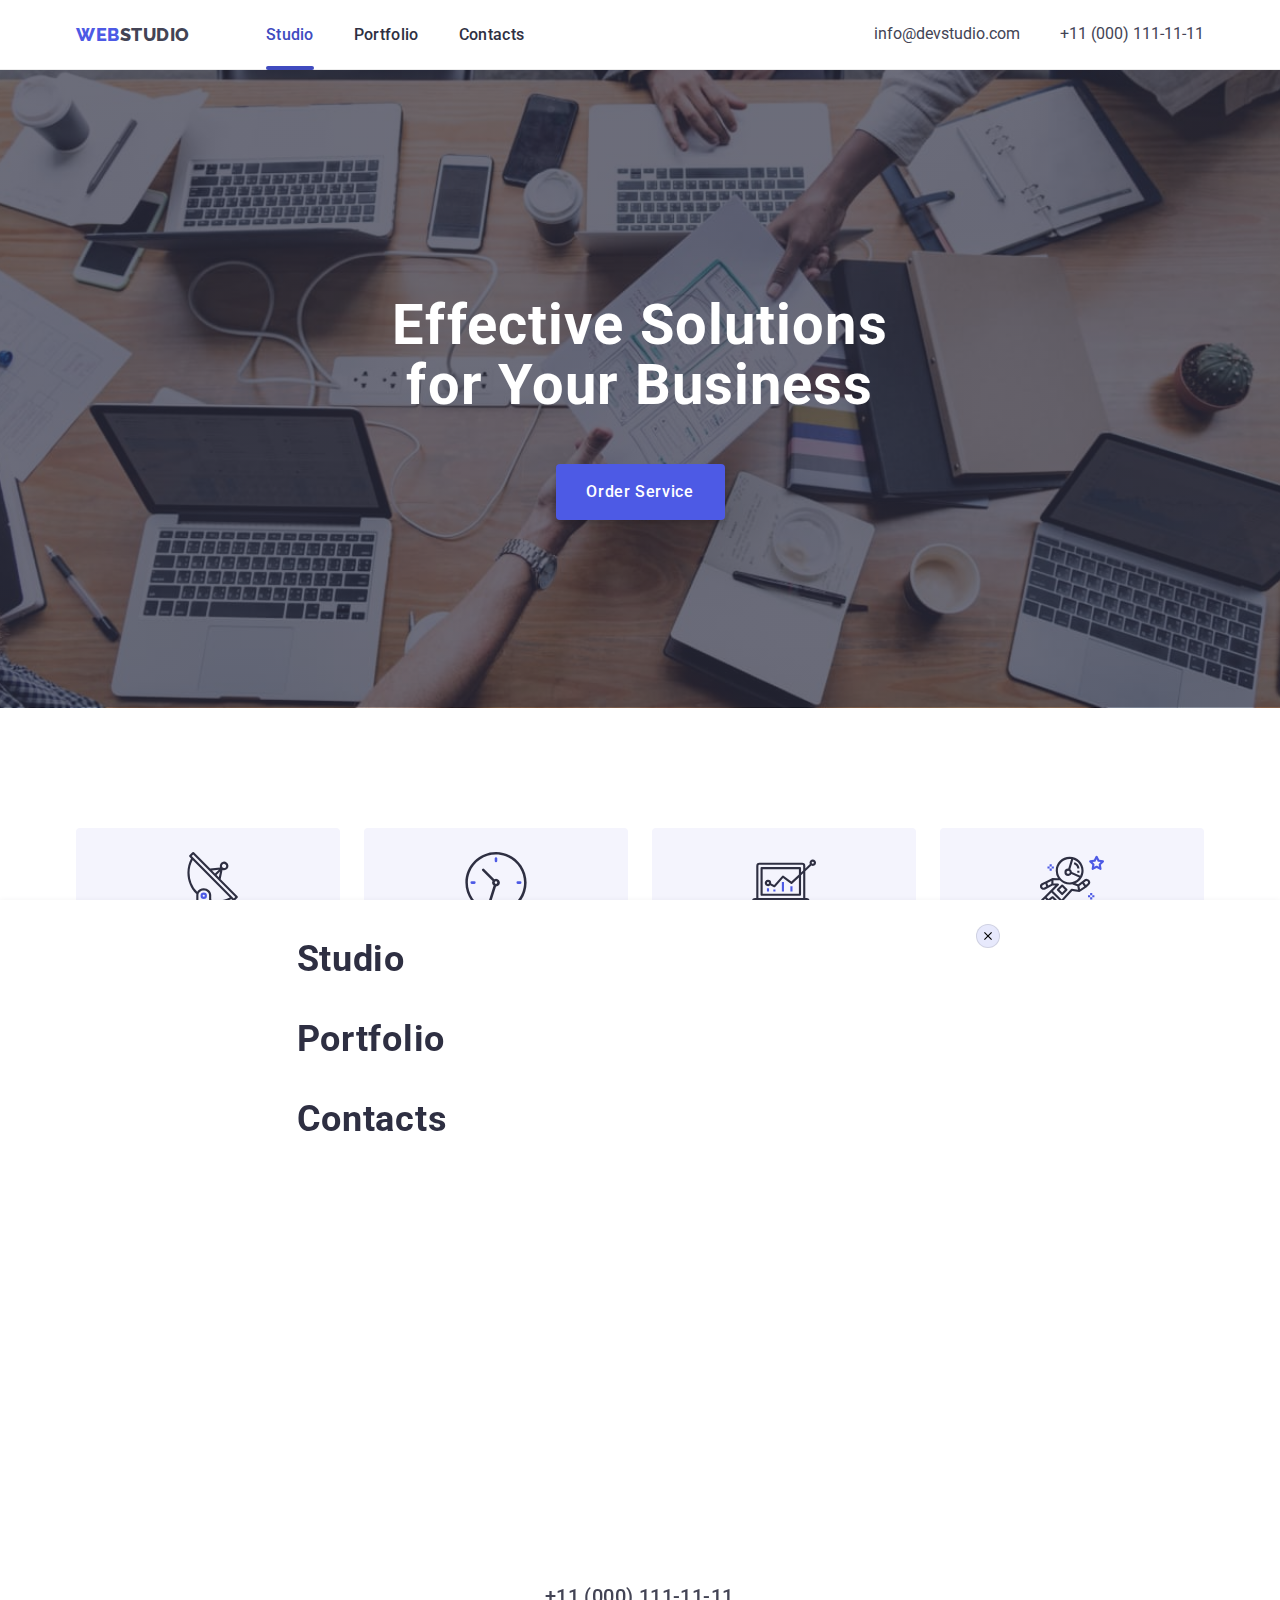
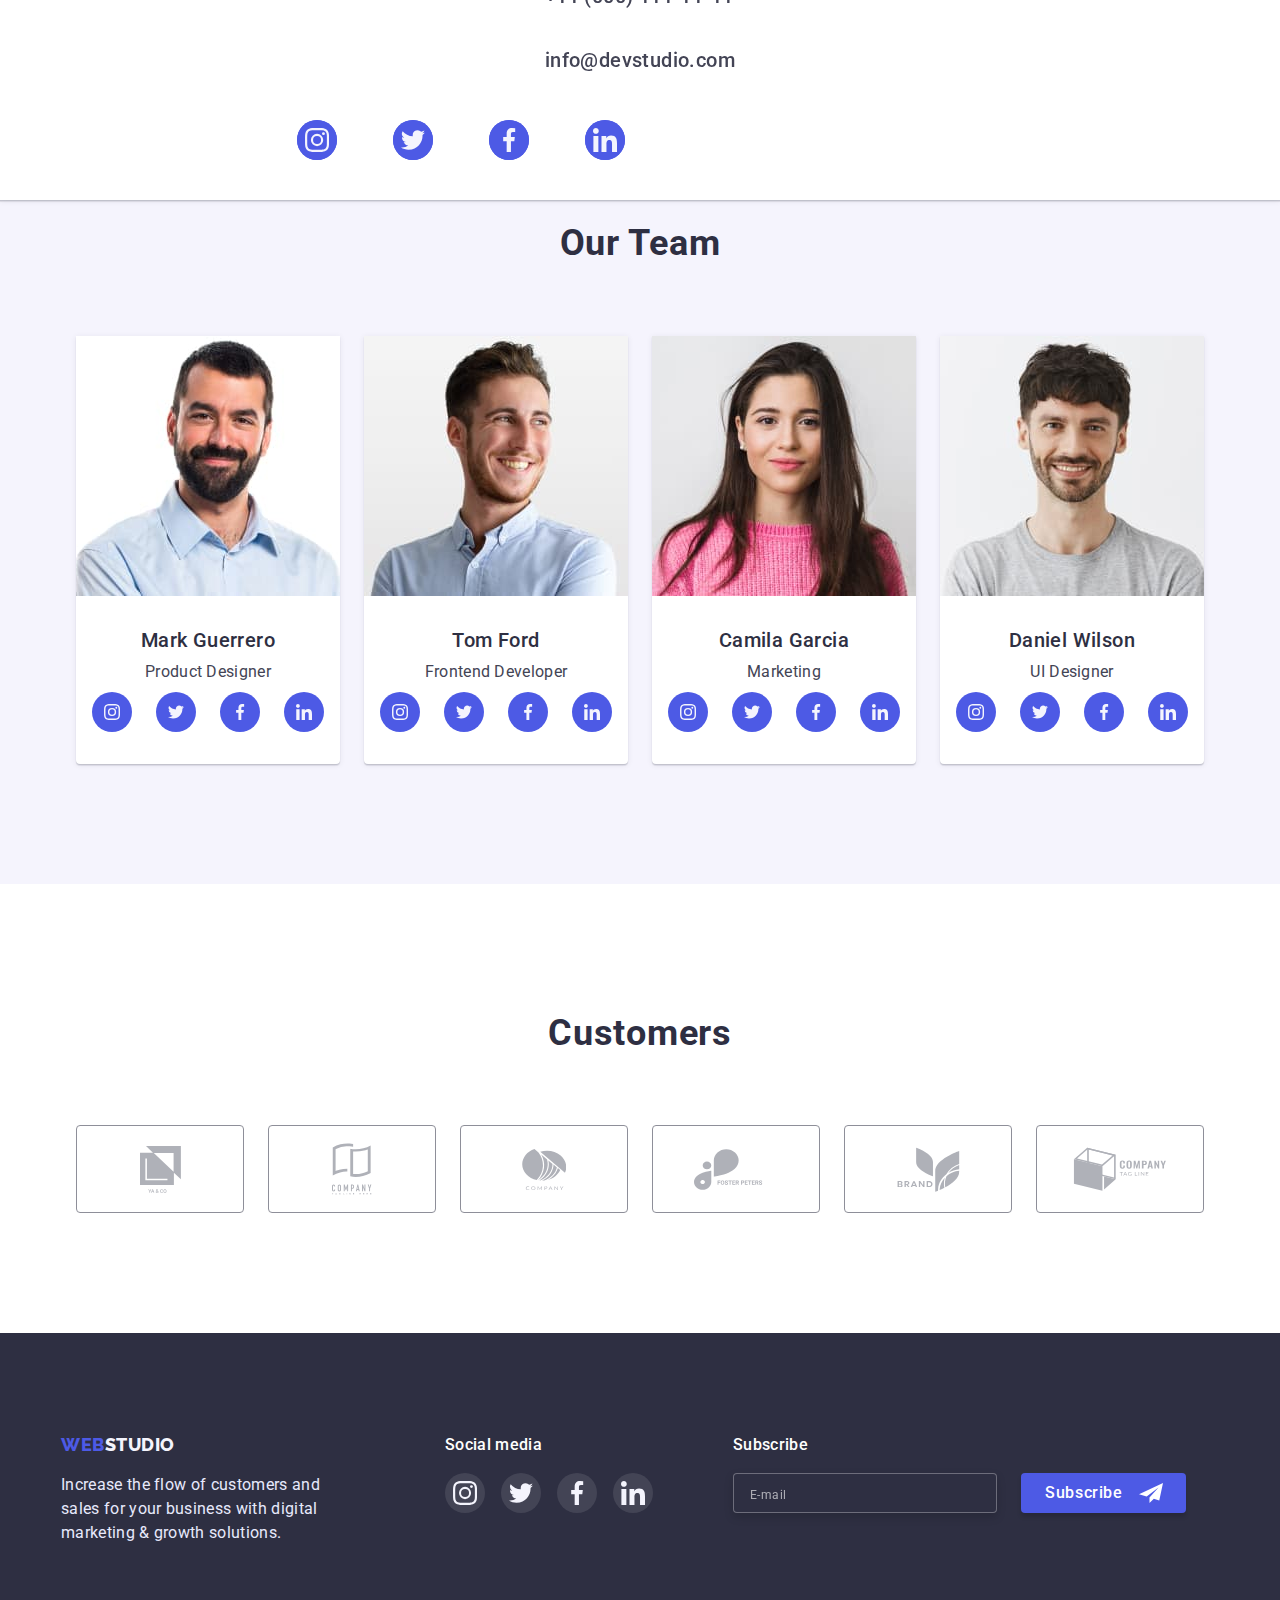
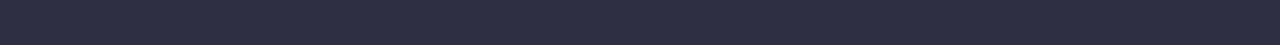
==== commit 9e6f1afc: "first commit" ====
--- a/index.html
+++ b/index.html
@@ -165,9 +165,9 @@
         <div class="container">
           <h2 class="visually-hidden">Our advantages</h2>
           <ul class="advantages-list">
-            <li class="item">
+            <li class="advantages-list-item">
               <div class="icons">
-                <svg class="advantages-sprite">
+                <svg width="64" height="64">
                   <use href="./images/symbol-defs.svg#icon-antenna"></use>
                 </svg>
               </div>
@@ -177,7 +177,7 @@
                 the perfect and creative solution.
               </p>
             </li>
-            <li class="item">
+            <li class="advantages-list-item">
               <div class="icons">
                 <svg width="64" height="64">
                   <use href="./images/symbol-defs.svg#icon-clock"></use>
@@ -189,7 +189,7 @@
                 within the shortest possible time.
               </p>
             </li>
-            <li class="item">
+            <li class="advantages-list-item">
               <div class="icons">
                 <svg width="64" height="64">
                   <use href="./images/symbol-defs.svg#icon-diagram"></use>
@@ -201,7 +201,7 @@
                 growth opportunities and minimize risk.
               </p>
             </li>
-            <li class="item">
+            <li class="advantages-list-item">
               <div class="icons">
                 <svg width="64" height="64">
                   <use href="./images/symbol-defs.svg#icon-astronaut"></use>
@@ -224,7 +224,7 @@
             <li class="item">
               <img
                 class="gallery-image"
-                src="./images/monitor.jpg"
+                srcset="./images/monitor.jpg 1x, ./images/monitor@2x.jpg 2x"
                 alt="Desktop monitor"
                 width="360"
                 height="300"
@@ -233,7 +233,10 @@
             <li class="item">
               <img
                 class="gallery-image"
-                src="./images/mobile-messenger.jpg"
+                srcset="
+                  ./images/mobile-messenger.jpg    1x,
+                  ./images/mobile-messenger@2x.jpg 2x
+                "
                 alt="Mobile messenger correspondence"
                 width="360"
                 height="300"
@@ -242,8 +245,12 @@
             <li class="item">
               <img
                 class="gallery-item"
-                src="./images/mobile-in-hand.jpg"
-                alt="Mobile phone with a picture on the screen in a hand"
+                srcset="
+                  ./images/mobile-in-hand.jpg    1x,
+                  ./images/mobile-in-hand@2x.jpg 2x
+                "
+                alt="Mobile phone with a
+              picture on the screen in a hand"
                 width="360"
                 height="300"
               />
@@ -259,7 +266,10 @@
           <ul class="team-list">
             <li class="team-link">
               <img
-                src="./images/product_designer.jpg"
+                srcset="
+                  ./images/product_designer.jpg    1x,
+                  ./images/product_designer@2x.jpg 2x
+                "
                 alt="Man on the photo"
                 width="264"
                 height="260"
@@ -323,7 +333,10 @@
             </li>
             <li class="team-link">
               <img
-                src="./images/frontend_developer.jpg"
+                srcset="
+                  ./images/frontend_developer.jpg    1x,
+                  ./images/frontend_developer@2x.jpg 2x
+                "
                 alt="Man on the photo"
                 width="264"
                 height="260"
@@ -387,7 +400,7 @@
             </li>
             <li class="team-link">
               <img
-                src="./images/marketing.jpg"
+                srcset="./images/marketing.jpg 1x, ./images/marketing@2x.jpg 2x"
                 alt="Woman on the photo"
                 width="264"
                 height="260"
@@ -451,7 +464,10 @@
             </li>
             <li class="team-link">
               <img
-                src="./images/ui_designer.jpg"
+                srcset="
+                  ./images/ui_designer.jpg    1x,
+                  ./images/ui_designer@2x.jpg 2x
+                "
                 alt="Man on the photo"
                 width="264"
                 height="260"
@@ -522,42 +538,42 @@
           <h2 class="title-section">Customers</h2>
           <ul class="customers-list">
             <li class="customers-image">
-              <a href="" class="customers-link">
+              <a href="#" class="customers-link" aria-label="company link">
                 <svg class="customers-logo" width="41" height="46.97">
                   <use href="./images/symbol-defs.svg#icon-customer1"></use>
                 </svg>
               </a>
             </li>
             <li class="customers-image">
-              <a href="" class="customers-link">
+              <a href="#" class="customers-link" aria-label="company link">
                 <svg class="customers-logo" width="40" height="52">
                   <use href="./images/symbol-defs.svg#icon-customer2"></use>
                 </svg>
               </a>
             </li>
             <li class="customers-image">
-              <a href="" class="customers-link">
+              <a href="#" class="customers-link" aria-label="company link">
                 <svg class="customers-logo" width="44" height="41">
                   <use href="./images/symbol-defs.svg#icon-customer3"></use>
                 </svg>
               </a>
             </li>
             <li class="customers-image">
-              <a href="" class="customers-link">
+              <a href="#" class="customers-link" aria-label="company link">
                 <svg class="customers-logo" width="84" height="41">
                   <use href="./images/symbol-defs.svg#icon-customer4"></use>
                 </svg>
               </a>
             </li>
             <li class="customers-image">
-              <a href="" class="customers-link">
+              <a href="#" class="customers-link" aria-label="company link">
                 <svg class="customers-logo" width="63" height="45">
                   <use href="./images/symbol-defs.svg#icon-customer5"></use>
                 </svg>
               </a>
             </li>
             <li class="customers-image">
-              <a href="" class="customers-link">
+              <a href="#" class="customers-link" aria-label="company link">
                 <svg class="customers-logo" width="94" height="44">
                   <use href="./images/symbol-defs.svg#icon-customer6"></use>
                 </svg>
@@ -569,7 +585,7 @@
     </main>
     <!-- Footer area -->
     <footer class="footer">
-      <div class="footer-container">
+      <div class="container footer-container">
         <div class="logo-container">
           <a class="footer-logo" href="./index.html">
             <span class="logo-accent">Web</span>Studio</a
@@ -619,11 +635,13 @@
         <div class="footer-subscribe">
           <p class="subscribe-title">Subscribe</p>
           <form class="footer-subscribe-form">
-            <input
-              type="email"
-              class="footer-subscribe-form-input"
-              placeholder="E-mail"
-            />
+            <label>
+              <input
+                type="email"
+                class="footer-subscribe-form-input"
+                placeholder="E-mail"
+              />
+            </label>
             <button type="submit" class="footer-subscribe-form-button">
               Subscribe
               <svg class="footer-submit-btn-icon" width="24" height="24">
--- a/css/styles.css
+++ b/css/styles.css
@@ -10,6 +10,8 @@
   --border-customers-color: #8e8f99;
   --customers-logo-color: #afb1b8;
   --transition-duration-and-func: 250ms cubic-bezier(0.4, 0, 0.2, 1);
+  --indent: 24px;
+  --items: 4;
 }
 
 /* General formatting */
@@ -37,11 +39,23 @@
   cursor: pointer;
 }
 
+.visually-hidden {
+  position: absolute;
+  white-space: nowrap;
+  width: 1px;
+  height: 1px;
+  overflow: hidden;
+  border: 0;
+  padding: 0;
+  clip: rect(0 0 0 0);
+  clip-path: inset(50%);
+  margin: -1px;
+}
+
 .container {
-  min-width: 320px;
+  max-width: 428px;
   margin-right: auto;
   margin-left: auto;
-  justify-content: space-between;
   padding-left: 15px;
   padding-right: 15px;
 }
@@ -186,6 +200,13 @@
 .menu-button {
   padding-top: 24px;
   padding-bottom: 24px;
+  min-height: 22px;
+  min-width: 32px;
+  display: flex;
+  align-items: center;
+  justify-content: center;
+  margin-left: auto;
+
   background-color: transparent;
   border: none;
 }
@@ -334,32 +355,103 @@
 
 /* Section hero */
 .hero {
-  padding: 188px 0;
+  padding-top: 112px;
+  padding-bottom: 112px;
+  max-width: 1440px;
   margin-right: auto;
   margin-left: auto;
   text-align: center;
-  max-width: 1440px;
   background-position: center;
   background-size: cover;
   background-image: linear-gradient(
       rgba(46, 47, 66, 0.7),
       rgba(46, 47, 66, 0.7)
     ),
-    url(../images/people-office.jpg);
+    url(../images/people-office-mob@1x.jpg);
+}
+
+@media (min-device-pixel-ratio: 2),
+  (min-resolution: 192dpi),
+  (min-resolution: 2dppx) {
+  .hero {
+    background-image: linear-gradient(
+        rgba(46, 47, 66, 0.7),
+        rgba(46, 47, 66, 0.7)
+      ),
+      url(../images/people-office-mob@2x.jpg);
+  }
+}
+
+@media screen and (min-width: 768px) {
+  .hero {
+    background-image: linear-gradient(
+        rgba(46, 47, 66, 0.7),
+        rgba(46, 47, 66, 0.7)
+      ),
+      url(../images/people-office-tab@1x.jpg);
+  }
+  @media (min-device-pixel-ratio: 2),
+    (min-resolution: 192dpi),
+    (min-resolution: 2dppx) {
+    .hero {
+      background-image: linear-gradient(
+          rgba(46, 47, 66, 0.7),
+          rgba(46, 47, 66, 0.7)
+        ),
+        url(../images/people-office-tab@2x.jpg);
+    }
+  }
+}
+@media screen and (min-width: 1200px) {
+  .hero {
+    padding: 188px 0;
+    background-image: linear-gradient(
+        rgba(46, 47, 66, 0.7),
+        rgba(46, 47, 66, 0.7)
+      ),
+      url(../images/people-office.jpg);
+  }
+  @media (min-device-pixel-ratio: 2),
+    (min-resolution: 192dpi),
+    (min-resolution: 2dppx) {
+    .hero {
+      background-image: linear-gradient(
+          rgba(46, 47, 66, 0.7),
+          rgba(46, 47, 66, 0.7)
+        ),
+        url(../images/people-office-desc@2x.jpg);
+    }
+  }
 }
 
 .hero-header {
-  margin-top: 0;
-  margin-bottom: 48px;
+  margin-bottom: 72px;
   margin-left: auto;
   margin-right: auto;
-  width: 496px;
+  max-width: 320px;
   font-weight: 700;
-  font-size: 56px;
-  line-height: 1.07;
+  font-size: 36px;
+  line-height: 1.11;
   text-align: center;
   letter-spacing: 0.02em;
+  text-transform: capitalize;
   color: var(--primary-bg-color);
+}
+
+@media screen and (min-width: 768px) {
+  .hero-header {
+    text-transform: none;
+    margin-bottom: 36px;
+    font-size: 56px;
+    line-height: 1.07;
+    max-width: 496px;
+  }
+}
+
+@media screen and (min-width: 1200px) {
+  .hero-header {
+    margin-bottom: 48px;
+  }
 }
 
 .btn {
@@ -386,53 +478,31 @@
 }
 
 /* Our advantages section style */
+
 .advantages {
-  padding-top: 120px;
-}
-
-.visually-hidden {
-  position: absolute;
-  white-space: nowrap;
-  width: 1px;
-  height: 1px;
-  overflow: hidden;
-  border: 0;
-  padding: 0;
-  clip: rect(0 0 0 0);
-  clip-path: inset(50%);
-  margin: -1px;
-}
-
-.advantages-list {
-  display: flex;
-}
-
-.advantages-list > .item {
-  flex-basis: calc((100% - 72px) / 4);
-  display: flex;
-  flex-direction: column;
+  padding-top: 96px;
+  padding-bottom: 96px;
 }
 
 .icons {
-  display: flex;
-  justify-content: center;
-  padding-top: 24px;
-  padding-bottom: 24px;
-  border-radius: 4px;
-  background-color: var(--color-footer-logo);
-}
-
-.advantages-sprite {
-  width: 64px;
-  height: 64px;
+  display: none;
+}
+
+.advantages-list-item {
+  margin-left: 24px;
+}
+
+.advantages-list-item:not(:last-child) {
+  margin-bottom: 72px;
 }
 
 .subtitle-advantages {
-  margin-top: 8px;
   margin-bottom: 8px;
-  font-weight: 500;
-  font-size: 20px;
-  line-height: 1.2;
+  margin-top: 0;
+  text-align: center;
+  font-weight: 700;
+  font-size: 36px;
+  line-height: 1.11;
   letter-spacing: 0.02em;
   color: var(--color-secondary-text);
 }
@@ -443,77 +513,160 @@
   letter-spacing: 0.02em;
 }
 
-.advantages-list .item + .item {
-  margin-left: 24px;
+@media screen and (min-width: 768px) {
+  .subtitle-advantages {
+    text-align: start;
+  }
+  .advantages-list-item {
+    margin-left: 0;
+  }
+  .advantages-list-item:not(:last-child) {
+    margin-bottom: 0;
+  }
+  .advantages-list {
+    display: flex;
+    flex-wrap: wrap;
+    align-items: center;
+    justify-content: center;
+    column-gap: 24px;
+    row-gap: 72px;
+  }
+
+  .advantages-list-item {
+    --items: 2;
+    width: calc((100% - (var(--indent)) * (var(--items) - 1)) / var(--items));
+  }
+}
+
+@media screen and (min-width: 1200px) {
+  .advantages {
+    padding-top: 120px;
+    padding-bottom: 0;
+  }
+  .icons {
+    display: flex;
+    justify-content: center;
+    padding-top: 24px;
+    padding-bottom: 24px;
+    border-radius: 4px;
+    background-color: var(--color-footer-logo);
+  }
+  .advantages-list {
+    column-gap: 0;
+    row-gap: 0;
+  }
+  .advantages-list-item:not(:first-child) {
+    margin-left: 24px;
+  }
+  .advantages-list-item {
+    flex-basis: calc((100% - 72px) / 4);
+    display: flex;
+    flex-direction: column;
+  }
+  .subtitle-advantages {
+    margin-top: 8px;
+    font-weight: 500;
+    font-size: 20px;
+    line-height: 1.2;
+  }
 }
 
 /* Section what are we doing */
 
 .occupation {
-  padding-top: 120px;
-  padding-bottom: 120px;
-}
-
-.gallery-title {
-  margin-top: 0;
-  margin-bottom: 72px;
-
-  font-weight: 700;
-  font-size: 36px;
-  line-height: 1.11;
-  color: var(--color-secondary-text);
-  text-align: center;
-  text-transform: capitalize;
-}
-
-img {
-  display: block;
-  max-width: 100%;
-  height: auto;
-}
-
-.occupation-list {
-  display: flex;
-}
-
-.occupation-list .item + .item {
-  margin-left: 24px;
+  display: none;
+}
+
+@media screen and (min-width: 1200px) {
+  .occupation {
+    display: block;
+    padding-top: 120px;
+    padding-bottom: 120px;
+  }
+  .gallery-title {
+    margin-top: 0;
+    margin-bottom: 72px;
+
+    font-weight: 700;
+    font-size: 36px;
+    line-height: 1.11;
+    color: var(--color-secondary-text);
+    text-align: center;
+    text-transform: capitalize;
+  }
+
+  img {
+    display: block;
+    max-width: 100%;
+    height: auto;
+  }
+
+  .occupation-list {
+    display: flex;
+  }
+
+  .occupation-list .item + .item {
+    margin-left: 24px;
+  }
 }
 
 /* Section our team  */
 .team {
-  padding-top: 120px;
-  padding-bottom: 120px;
   background-color: var(--color-bg-team);
-}
-
-.title-section {
-  margin-top: 0;
-  margin-bottom: 72px;
-
-  font-weight: 700;
-  font-size: 36px;
-  line-height: 1.11;
-  letter-spacing: 0.02em;
-  text-align: center;
-  text-transform: capitalize;
-  color: var(--color-secondary-text);
-}
-
-.team-list {
-  display: flex;
-}
-
+  padding-top: 96px;
+  padding-bottom: 96px;
+}
 .team-link {
   padding-bottom: 32px;
+  max-width: 264px;
   border-radius: 0px 0px 4px 4px;
   background-color: var(--primary-bg-color);
   box-shadow: 0px 1px 6px rgba(46, 47, 66, 0.08),
     0px 1px 1px rgba(46, 47, 66, 0.16), 0px 2px 1px rgba(46, 47, 66, 0.08);
 }
 
-.team-link:not(:last-child) {
-  margin-right: 24px;
+@media screen and (min-width: 768px) {
+  .team-list {
+    display: flex;
+    flex-wrap: wrap;
+    gap: 24px;
+    justify-content: center;
+  }
+}
+
+@media screen and (max-width: 767px) {
+  .team-link {
+    margin-right: auto;
+    margin-left: auto;
+  }
+  .team-link:not(:last-child) {
+    margin-bottom: 72px;
+  }
+}
+
+@media screen and (min-width: 1200px) {
+  .team {
+    padding-top: 120px;
+    padding-bottom: 120px;
+  }
+  .team-link {
+    flex-basis: calc(
+      (100% - var(--indent) * (var(--items) - 1)) / var(--items)
+    );
+  }
+}
+
+.title-section {
+  margin-top: 0;
+  margin-bottom: 72px;
+
+  font-weight: 700;
+  font-size: 36px;
+  line-height: 1.11;
+  letter-spacing: 0.02em;
+  text-align: center;
+  text-transform: capitalize;
+  color: var(--color-secondary-text);
 }
 
 .subtitle-team {
@@ -571,28 +724,25 @@
 /* customers */
 
 .customers {
-  padding-top: 130px;
-  padding-bottom: 120px;
+  padding-top: 96px;
+  padding-bottom: 96px;
 }
 
 .customers-list {
   display: flex;
-}
-
-.customers-image {
-  display: flex;
-}
-
-.customers-image:not(:last-child) {
-  margin-right: 24px;
+  flex-wrap: wrap;
+  justify-content: center;
+  column-gap: 16px;
+  row-gap: 72px;
 }
 
 .customers-link {
   display: flex;
   justify-content: center;
   align-items: center;
+
   fill: var(--customers-logo-color);
-  width: 168px;
+  width: 190px;
   height: 88px;
   border: 1px solid var(--border-customers-color);
   border-radius: 4px;
@@ -600,6 +750,22 @@
     border-color var(--transition-duration-and-func);
 }
 
+@media screen and (min-width: 768px) {
+  .customers-list {
+    column-gap: 24px;
+  }
+  .customers-link {
+    width: 168px;
+  }
+}
+
+@media screen and (min-width: 1200px) {
+  .customers {
+    padding-top: 130px;
+    padding-bottom: 120px;
+  }
+}
+
 .customer-logo {
   fill: #afb1b8;
 }
@@ -611,89 +777,210 @@
 }
 
 /* Footer */
+
 .footer {
-  padding-top: 100px;
-  padding-bottom: 100px;
+  padding-top: 96px;
+  padding-bottom: 96px;
   background-color: var(--color-secondary-text);
 }
 
+@media screen and (min-width: 1200px) {
+  .footer {
+    padding-top: 100px;
+    padding-bottom: 100px;
+  }
+}
+
 .footer-container {
   display: flex;
-  width: 1158px;
-  margin-right: auto;
-  margin-left: auto;
-  padding-left: 15px;
-  padding-right: 15px;
-}
-
-.logo-container {
-  display: flex;
-  flex-direction: column;
-}
+  flex-wrap: wrap;
+  row-gap: 72px;
+  justify-content: center;
+}
+@media screen and (min-width: 768px) {
+  .footer-container {
+    column-gap: 24px;
+    justify-content: flex-start;
+    padding-left: 108px;
+  }
+}
+
+@media screen and (min-width: 1200px) {
+  .footer-container {
+    row-gap: 0;
+    column-gap: 0;
+    padding-left: 0;
+  }
+}
+
 .footer-logo {
+  display: block;
   margin-bottom: 16px;
   color: var(--color-footer-logo);
   font-family: "Raleway", sans-serif;
   font-style: normal;
   font-weight: 800;
   font-size: 18px;
-  line-height: 1.16;
-  align-items: center;
+  line-height: 1.33;
   letter-spacing: 0.03em;
   text-transform: uppercase;
 }
 
 .footer-text {
+  width: 264px;
+  margin-bottom: 0;
   margin-top: 0;
-  margin-bottom: 0;
-  width: 264px;
   color: var(--color-footer-text);
   line-height: 1.5;
   letter-spacing: 0.02em;
 }
 
-.footer-social {
-  margin-left: 120px;
-  width: 208px;
-}
-
+@media screen and (max-width: 767px) {
+  .footer-logo {
+    display: flex;
+    justify-content: center;
+  }
+}
+
+@media screen and (min-width: 1200px) {
+  .logo-container {
+    margin-right: 120px;
+  }
+}
+
+.social-icons {
+  display: flex;
+  justify-content: center;
+}
 .social-title {
+  margin-bottom: 16px;
+  margin-top: 0;
+  font-weight: 500;
+  line-height: 1.5;
+  letter-spacing: 0.02em;
+  color: #ffffff;
+}
+
+@media screen and (max-width: 767px) {
+  .social-title,
+  .subscribe-title {
+    text-align: center;
+  }
+}
+
+.social-link {
+  display: inline-flex;
+  padding: 8px;
+  border-radius: 50%;
+  background: rgba(255, 255, 255, 0.1);
+  transition: background-color var(--transition-duration-and-func);
+}
+
+.social-link:hover,
+.social-link:focus {
+  background-color: #31d0aa;
+}
+.social-item:not(:last-child) {
+  margin-right: 16px;
+}
+.social-icon {
+  fill: var(--color-footer-logo);
+}
+
+.subscribe-title {
   margin-top: 0;
   margin-bottom: 16px;
+
   font-weight: 500;
   line-height: 1.5;
   letter-spacing: 0.02em;
   color: var(--primary-bg-color);
 }
 
-.social-icons {
-  display: flex;
-}
-
-.social-item {
-  display: flex;
-}
-
-.social-link {
-  display: flex;
+.footer-subscribe-form {
+  display: flex;
+  flex-wrap: wrap;
+  justify-content: center;
   align-items: center;
-  justify-content: center;
-  width: 40px;
+  margin: 0;
+  padding: 0;
+}
+@media screen and (max-width: 767px) {
+  .footer-subscribe-form label {
+    width: 100%;
+  }
+}
+
+.footer-subscribe-form-input {
+  width: 100%;
   height: 40px;
-  border-radius: 50%;
-  background-repeat: no-repeat;
-  background-position: center;
-  background-color: rgba(255, 255, 255, 0.1);
+  margin-bottom: 16px;
+  padding-left: 16px;
+  border: 1px solid rgba(255, 255, 255, 0.3);
+  border-radius: 4px;
+  background-color: var(--color-secondary-text);
+  color: var(--primary-bg-color);
+  filter: drop-shadow(0px 4px 4px rgba(0, 0, 0, 0.15));
+}
+@media screen and (min-width: 768px) {
+  .footer-subscribe-form-input {
+    width: 264px;
+    margin-right: 24px;
+    margin-bottom: 0;
+  }
+}
+
+@media screen and (min-width: 1200px) {
+  .footer-subscribe {
+    margin-left: 80px;
+  }
+}
+@media screen and (max-width: 767px) {
+  .footer-subscribe {
+    width: 100%;
+  }
+}
+
+.footer-subscribe-form-input::placeholder {
+  font-weight: 400;
+  font-size: 12px;
+  line-height: 2;
+  letter-spacing: 0.04em;
+  color: rgba(255, 255, 255, 0.6);
+}
+
+.footer-subscribe-form-input:focus {
+  outline: none;
+  border-color: var(--secondary-bg-color);
+}
+
+.footer-subscribe-form-button {
+  border: none;
+  border-radius: 4px;
+
+  width: 165px;
+  height: 40px;
+  display: flex;
+  align-items: center;
+  padding: 8px 8px 8px 24px;
+  gap: 16px;
+
+  font-weight: 500;
+  line-height: 1.5;
+  letter-spacing: 0.04em;
+  box-shadow: 0px 4px 4px rgba(0, 0, 0, 0.15);
+  background-color: var(--secondary-bg-color);
+  color: var(--primary-bg-color);
   transition: background-color var(--transition-duration-and-func);
 }
 
-.social-icons .social-link:hover,
-.social-icons .social-link:focus {
-  background-color: #31d0aa;
-}
-
-.social-item:not(:last-child) {
-  margin-right: 16px;
+.footer-subscribe-form-button:hover,
+.footer-subscribe-form-button:focus {
+  background-color: var(--accent);
+}
+
+.footer-submit-btn-icon {
+  fill: var(--primary-bg-color);
 }
 
 /* modal window */
@@ -915,78 +1202,6 @@
 .modal-form-submit:hover,
 .modal-form-submit:focus {
   background-color: var(--accent);
-}
-
-.footer-subscribe {
-  margin-left: 80px;
-}
-
-.footer-subscribe-form {
-  display: flex;
-}
-
-.subscribe-title {
-  margin-top: 0;
-  margin-bottom: 16px;
-
-  font-weight: 500;
-  line-height: 1.5;
-  letter-spacing: 0.02em;
-  color: var(--primary-bg-color);
-}
-
-.footer-subscribe-form-input {
-  padding-left: 16px;
-  width: 264px;
-  height: 40px;
-  border: 1px solid rgba(255, 255, 255, 0.3);
-  filter: drop-shadow(0px 4px 4px rgba(0, 0, 0, 0.15));
-  border-radius: 4px;
-  background-color: var(--color-secondary-text);
-  color: var(--primary-bg-color);
-}
-
-.footer-subscribe-form-input::placeholder {
-  font-weight: 400;
-  font-size: 12px;
-  line-height: 2;
-  letter-spacing: 0.04em;
-  color: rgba(255, 255, 255, 0.6);
-}
-
-.footer-subscribe-form-input:focus {
-  outline: none;
-  border-color: var(--secondary-bg-color);
-}
-
-.footer-subscribe-form-button {
-  border: none;
-  border-radius: 4px;
-
-  width: 165px;
-  height: 40px;
-  margin-left: 24px;
-  display: flex;
-  align-items: center;
-  padding: 8px 8px 8px 24px;
-  gap: 16px;
-
-  font-weight: 500;
-  line-height: 1.5;
-  letter-spacing: 0.04em;
-  box-shadow: 0px 4px 4px rgba(0, 0, 0, 0.15);
-  background-color: var(--secondary-bg-color);
-  color: var(--primary-bg-color);
-  transition: background-color var(--transition-duration-and-func);
-}
-
-.footer-subscribe-form-button:hover,
-.footer-subscribe-form-button:focus {
-  background-color: var(--accent);
-}
-
-.footer-submit-btn-icon {
-  fill: var(--primary-bg-color);
 }
 
 /* Portfolio.html */
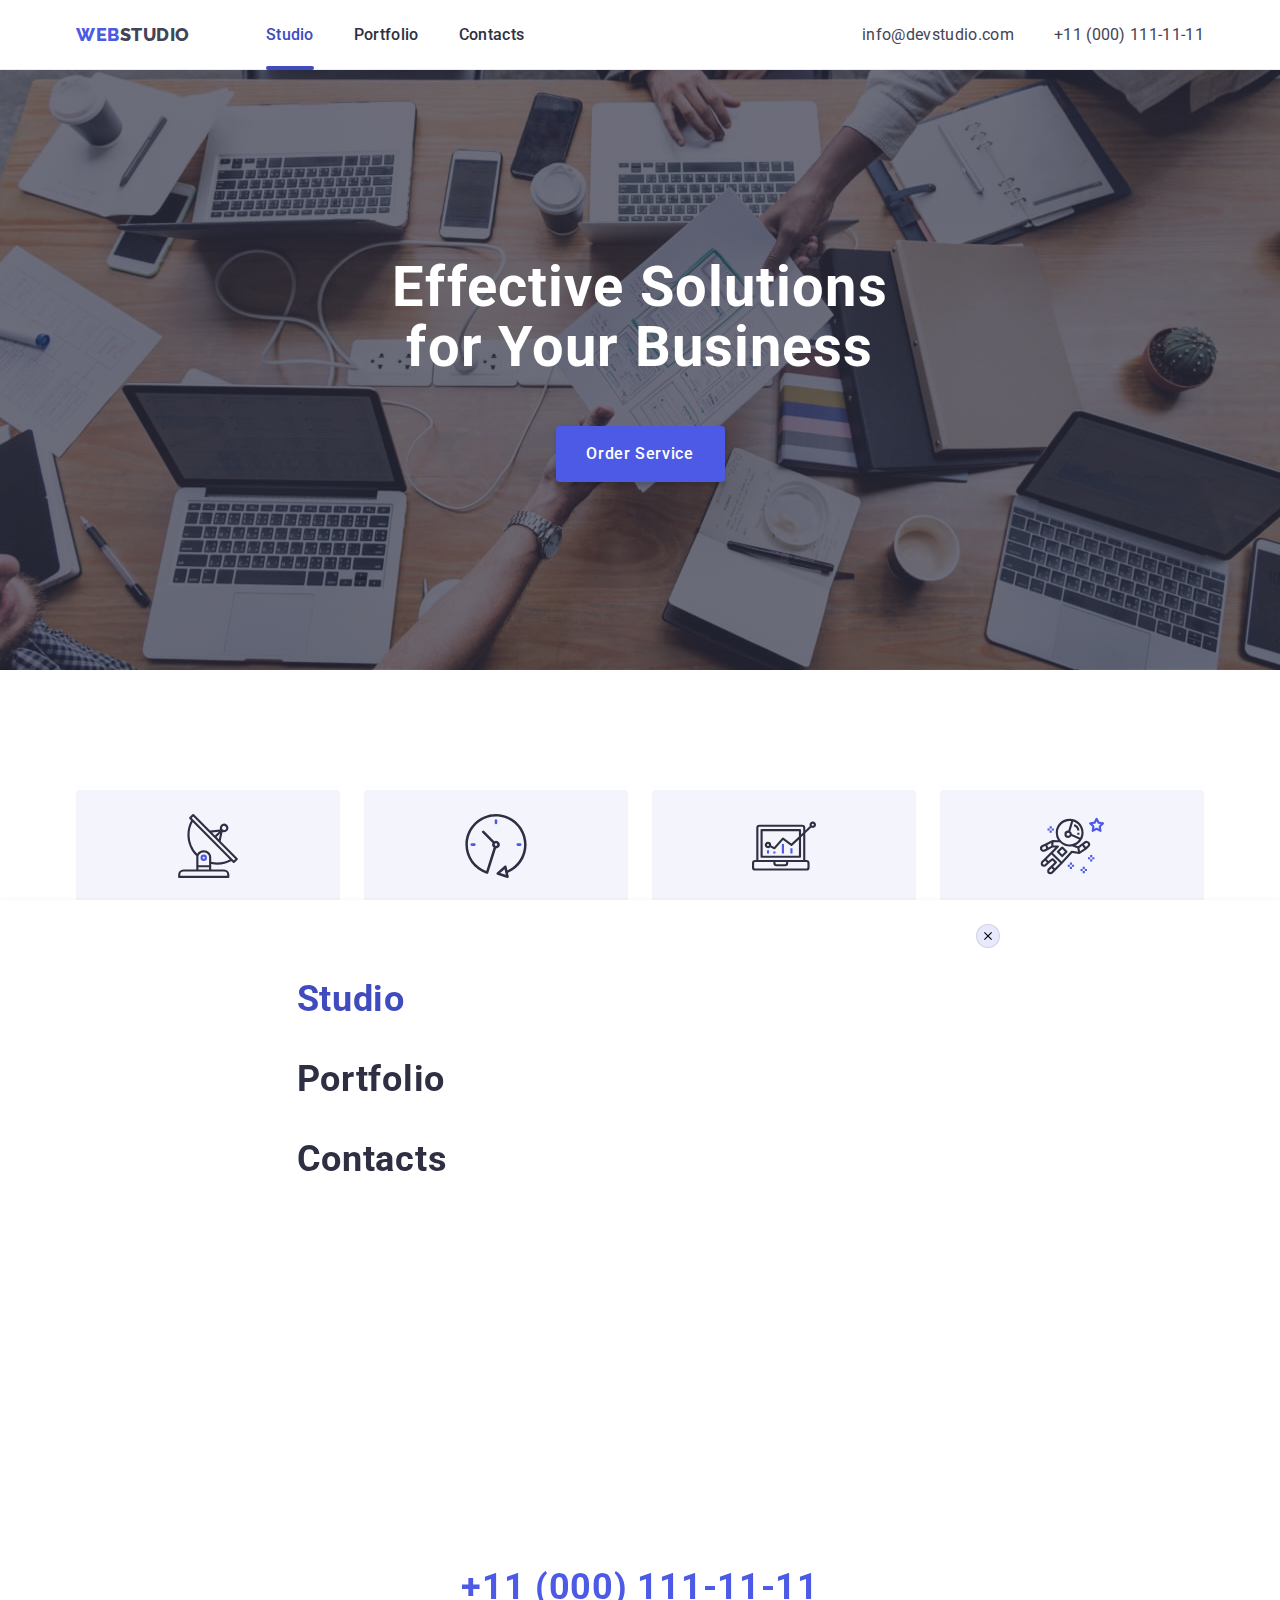
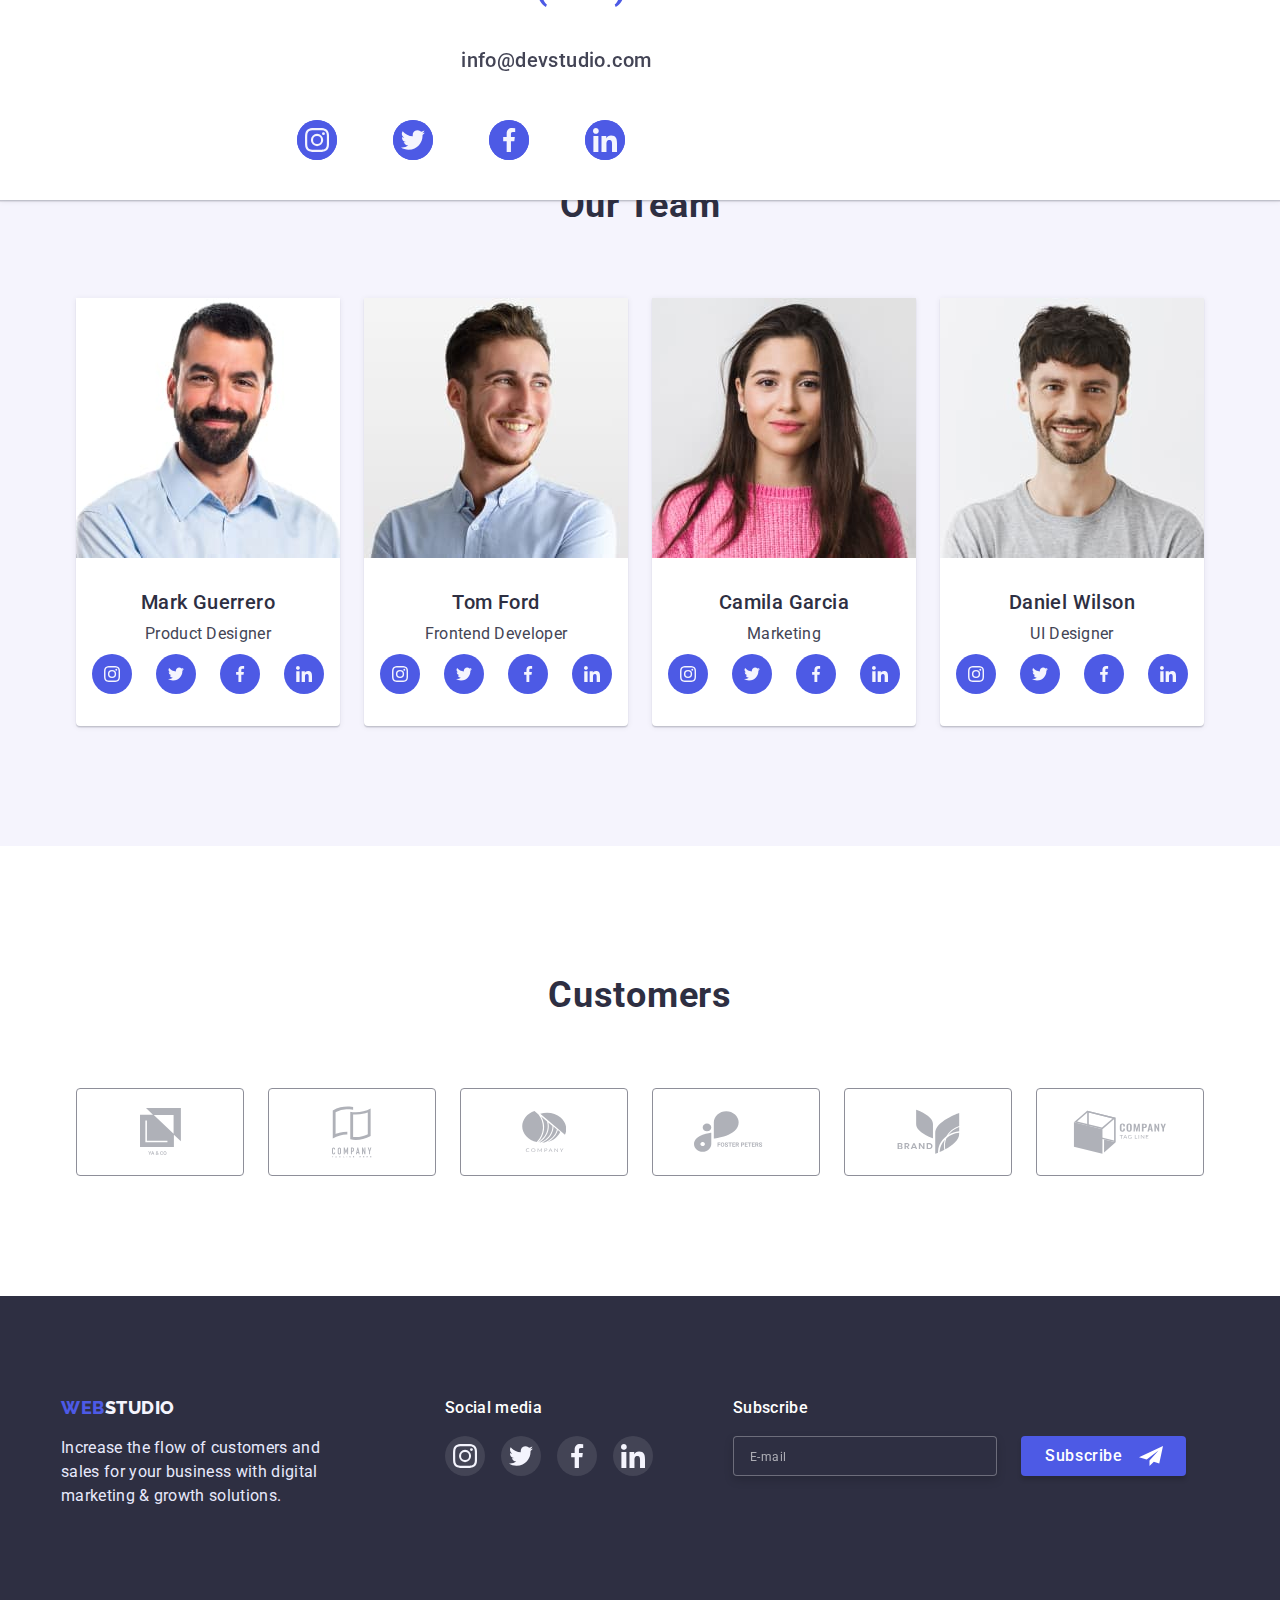
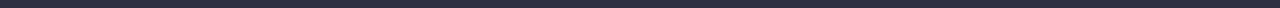
==== commit 6d68ca78: "fixed" ====
--- a/index.html
+++ b/index.html
@@ -77,7 +77,7 @@
                 href="index.html"
                 target="_self"
                 rel="noreferrer noopener"
-                class="mob-link"
+                class="mob-link color-active"
                 >Studio</a
               >
             </li>
@@ -162,7 +162,7 @@
       </section>
       <!-- section our advantages -->
       <section class="advantages">
-        <div class="container">
+        <div class="container-advantage container">
           <h2 class="visually-hidden">Our advantages</h2>
           <ul class="advantages-list">
             <li class="advantages-list-item">
@@ -224,6 +224,7 @@
             <li class="item">
               <img
                 class="gallery-image"
+                src="./images/"
                 srcset="./images/monitor.jpg 1x, ./images/monitor@2x.jpg 2x"
                 alt="Desktop monitor"
                 width="360"
@@ -233,6 +234,7 @@
             <li class="item">
               <img
                 class="gallery-image"
+                src="./images/"
                 srcset="
                   ./images/mobile-messenger.jpg    1x,
                   ./images/mobile-messenger@2x.jpg 2x
@@ -245,6 +247,7 @@
             <li class="item">
               <img
                 class="gallery-item"
+                src="./images/"
                 srcset="
                   ./images/mobile-in-hand.jpg    1x,
                   ./images/mobile-in-hand@2x.jpg 2x
@@ -266,6 +269,7 @@
           <ul class="team-list">
             <li class="team-link">
               <img
+              src="./images/"
                 srcset="
                   ./images/product_designer.jpg    1x,
                   ./images/product_designer@2x.jpg 2x
@@ -333,6 +337,7 @@
             </li>
             <li class="team-link">
               <img
+              src="./images/"
                 srcset="
                   ./images/frontend_developer.jpg    1x,
                   ./images/frontend_developer@2x.jpg 2x
@@ -400,6 +405,7 @@
             </li>
             <li class="team-link">
               <img
+              src="./images/"
                 srcset="./images/marketing.jpg 1x, ./images/marketing@2x.jpg 2x"
                 alt="Woman on the photo"
                 width="264"
@@ -464,6 +470,7 @@
             </li>
             <li class="team-link">
               <img
+              src="./images/"
                 srcset="
                   ./images/ui_designer.jpg    1x,
                   ./images/ui_designer@2x.jpg 2x
--- a/css/styles.css
+++ b/css/styles.css
@@ -39,6 +39,12 @@
   cursor: pointer;
 }
 
+img {
+  display: block;
+  max-width: 100%;
+  height: auto;
+}
+
 .visually-hidden {
   position: absolute;
   white-space: nowrap;
@@ -62,12 +68,18 @@
 
 @media screen and (min-width: 768px) {
   .container {
+    max-width: 582px;
+  }
+  .container-advantage {
     max-width: 768px;
   }
 }
 
 @media screen and (min-width: 1200px) {
   .container {
+    max-width: 1158px;
+  }
+  .container-advantage {
     max-width: 1158px;
   }
 }
@@ -102,6 +114,18 @@
   align-items: center;
 }
 
+@media screen and (min-width: 768px) {
+  .container-header {
+    max-width: 768px;
+  }
+}
+
+@media screen and (min-width: 1200px) {
+  .container-header {
+    max-width: 1158px;
+  }
+}
+
 /* Nav */
 
 .site-nav {
@@ -177,11 +201,17 @@
     flex-wrap: wrap;
     gap: 4px;
   }
+  .address-list > .item:not(:last-child) {
+    margin-bottom: 12px;
+  }
 }
 
 @media screen and (min-width: 1200px) {
   .address-list {
     gap: 40px;
+  }
+  .address-list > .item:not(:last-child) {
+    margin-bottom: 0px;
   }
 }
 
@@ -190,6 +220,23 @@
   color: var(--color-main-text);
   transition: color var(--transition-duration-and-func);
 }
+
+@media screen and (min-width: 768px) {
+  .address-link {
+    font-size: 12px;
+    line-height: 1.17;
+    letter-spacing: 0.04em;
+  }
+}
+
+@media screen and (min-width: 1200px) {
+  .address-link {
+    font-size: 16px;
+    line-height: 1.5;
+    letter-spacing: 0.02em;
+  }
+}
+
 .address-link:hover,
 .address-link:focus {
   color: var(--accent);
@@ -247,7 +294,7 @@
 
   padding-left: 40px;
   padding-right: 40px;
-  padding-top: 40px;
+  padding-top: 80px;
   padding-bottom: 40px;
   display: flex;
   flex-direction: column;
@@ -271,6 +318,10 @@
   color: var(--color-secondary-text);
 }
 
+.color-active {
+  color: var(--accent);
+}
+
 .mob-link:hover,
 .mob-link:focus {
   color: var(--accent);
@@ -292,37 +343,41 @@
   gap: 40px;
 }
 
-.mob-email-link,
-.mob-tel-link {
+.mob-email-link {
   font-style: normal;
   font-weight: 500;
   font-size: 20px;
   line-height: 1.2em;
   letter-spacing: 0.02em;
   color: var(--color-main-text);
-  transition: transform var(--transition-duration-and-func),
-    color var(--transition-duration-and-func),
-    font-weight var(--transition-duration-and-func),
-    font-size var(--transition-duration-and-func);
-}
-
-.mob-tel-link:hover,
-.mob-tel-link:focus,
-.mob-tel-link:active,
-.mob-email-link:hover,
-.mob-email-link:focus,
-.mob-email-link:active {
-  transform: scale(2.2 2.2);
-  color: var(--secondary-bg-color);
-  font-weight: 700;
-  font-size: 36px;
-  line-height: 1.11em;
+}
+
+.mob-tel-link {
+font-weight: 700;
+font-style: normal;
+font-size: 36px;
+line-height: 1.11;
+letter-spacing: 0.02em;
+text-transform: capitalize;
+color: var(--secondary-bg-color);
 }
 
 .mob-soc-list {
   display: flex;
-  gap: 56px;
-}
+}
+
+@media screen and (max-width: 368px) {
+  .mob-soc-list {
+    gap: 40px;
+  }
+}
+
+@media screen and (min-width: 369px) {
+  .mob-soc-list {
+    gap: 56px;
+  }
+}
+
 
 .mob-soc-item {
   background-color: var(--secondary-bg-color);
@@ -425,6 +480,7 @@
 }
 
 .hero-header {
+  margin-top: 0;
   margin-bottom: 72px;
   margin-left: auto;
   margin-right: auto;
@@ -488,10 +544,6 @@
   display: none;
 }
 
-.advantages-list-item {
-  margin-left: 24px;
-}
-
 .advantages-list-item:not(:last-child) {
   margin-bottom: 72px;
 }
@@ -560,8 +612,6 @@
   }
   .advantages-list-item {
     flex-basis: calc((100% - 72px) / 4);
-    display: flex;
-    flex-direction: column;
   }
   .subtitle-advantages {
     margin-top: 8px;
@@ -629,7 +679,8 @@
   .team-list {
     display: flex;
     flex-wrap: wrap;
-    gap: 24px;
+    row-gap: 64px;
+    column-gap: 24px;
     justify-content: center;
   }
 }
@@ -801,7 +852,6 @@
   .footer-container {
     column-gap: 24px;
     justify-content: flex-start;
-    padding-left: 108px;
   }
 }
 
@@ -1010,6 +1060,14 @@
     0px 2px 1px rgba(0, 0, 0, 0.2);
   border-radius: 4px;
 }
+
+@media screen and (max-width: 407px) {
+  .modal {
+    width: 100%;
+    height: 100%;
+  }
+}
+
 
 .backdrop.is-hidden {
   opacity: 0;
